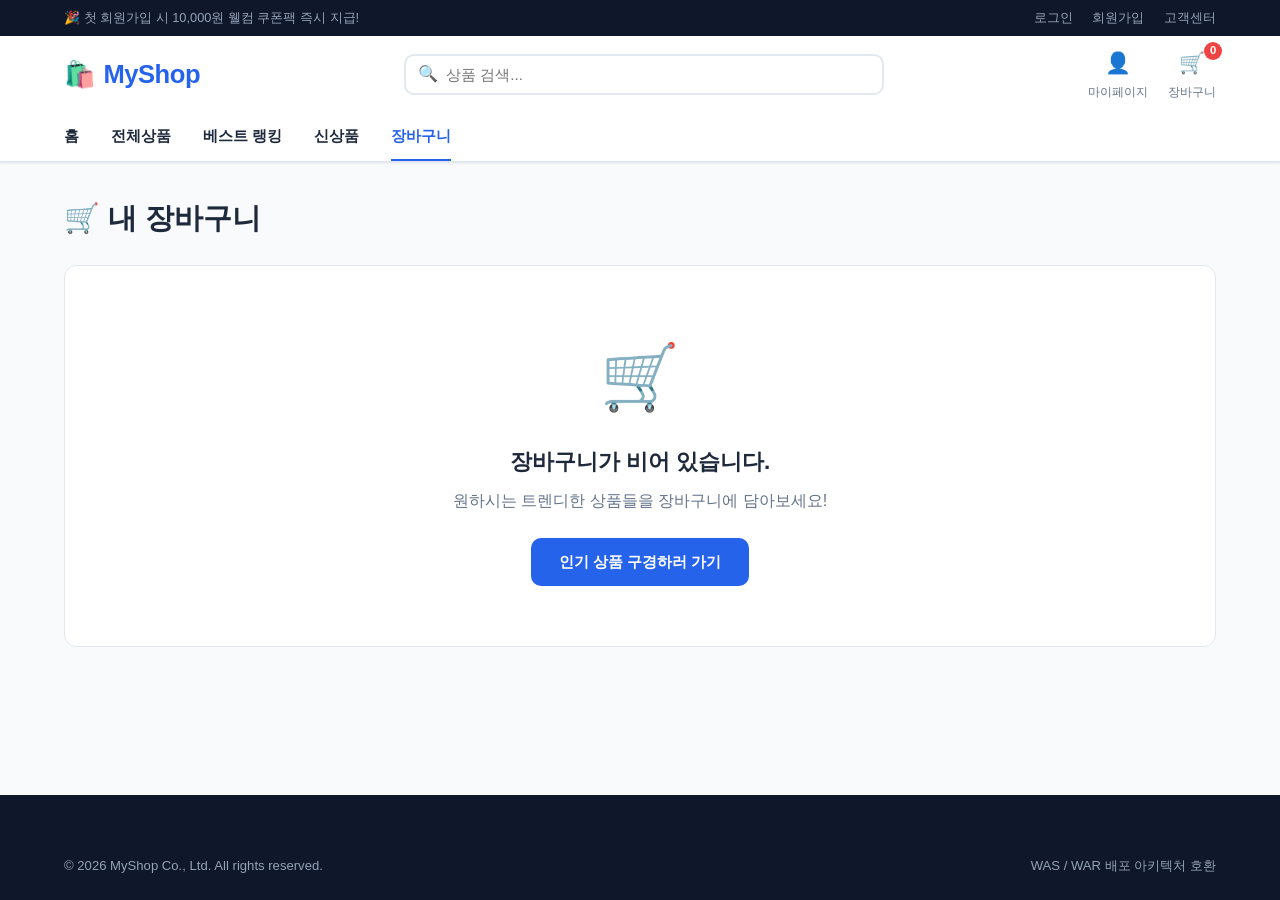
==== src/main/webapp/cart.html @ 7814c8d0 "[TB-6] Added Desigin and Enhanced" ====
<!DOCTYPE html>
<html lang="ko">
<head>
    <meta charset="UTF-8">
    <meta name="viewport" content="width=device-width, initial-scale=1.0">
    <title>장바구니 - MyShop</title>
    <link rel="stylesheet" href="css/style.css">
</head>
<body>
    <!-- Top Bar -->
    <div class="top-bar">
        <div class="container">
            <span>🎉 첫 회원가입 시 10,000원 웰컴 쿠폰팩 즉시 지급!</span>
            <div class="top-bar-links">
                <a href="login.html">로그인</a>
                <a href="login.html?tab=signup">회원가입</a>
                <a href="#">고객센터</a>
            </div>
        </div>
    </div>

    <!-- Header -->
    <header class="header">
        <div class="container header-main">
            <a href="index.html" class="logo">
                <span>🛍️</span> MyShop
            </a>

            <div class="search-bar">
                <span class="search-icon">🔍</span>
                <input type="text" placeholder="상품 검색...">
            </div>

            <div class="nav-actions">
                <a href="login.html" class="nav-btn">
                    <span style="font-size: 1.3rem;">👤</span>
                    <span>마이페이지</span>
                </a>
                <a href="cart.html" class="nav-btn">
                    <span style="font-size: 1.3rem;">🛒</span>
                    <span>장바구니</span>
                    <span class="badge-count">0</span>
                </a>
            </div>
        </div>

        <nav class="gnb-menu">
            <div class="container">
                <ul>
                    <li><a href="index.html">홈</a></li>
                    <li><a href="products.html">전체상품</a></li>
                    <li><a href="products.html?filter=best">베스트 랭킹</a></li>
                    <li><a href="products.html?filter=new">신상품</a></li>
                    <li><a href="cart.html" class="active">장바구니</a></li>
                </ul>
            </div>
        </nav>
    </header>

    <!-- Main Content -->
    <main class="main-wrapper">
        <div class="container">
            <h2 style="font-size: 1.8rem; font-weight: 800; margin-bottom: 24px;">🛒 내 장바구니</h2>

            <!-- Empty Cart Message -->
            <div id="cart-empty-message" style="display: none; background: white; border: 1px solid #e2e8f0; border-radius: 12px; padding: 60px; text-align: center;">
                <div style="font-size: 4rem; margin-bottom: 16px;">🛒</div>
                <h3 style="font-size: 1.4rem; font-weight: 700; margin-bottom: 8px;">장바구니가 비어 있습니다.</h3>
                <p style="color: #64748b; margin-bottom: 24px;">원하시는 트렌디한 상품들을 장바구니에 담아보세요!</p>
                <a href="products.html" class="btn btn-primary" style="padding: 12px 28px;">인기 상품 구경하러 가기</a>
            </div>

            <!-- Cart Content Wrapper -->
            <div class="cart-layout" id="cart-content-wrapper">
                <!-- Items Table -->
                <div>
                    <div style="display: flex; justify-content: space-between; align-items: center; margin-bottom: 12px;">
                        <span style="font-size: 0.9rem; color: #64748b;">담긴 상품 목록</span>
                        <button style="background: none; border: none; color: #ef4444; font-size: 0.85rem; font-weight: 600; cursor: pointer;" onclick="clearCart()">전체 비우기</button>
                    </div>

                    <table class="cart-table">
                        <thead>
                            <tr>
                                <th>상품 정보</th>
                                <th style="width: 120px;">단가</th>
                                <th style="width: 130px;">수량</th>
                                <th style="width: 130px;">주문금액</th>
                                <th style="width: 80px;">관리</th>
                            </tr>
                        </thead>
                        <tbody id="cart-items-body">
                            <!-- Injected dynamically -->
                        </tbody>
                    </table>
                </div>

                <!-- Order Summary -->
                <aside class="cart-summary-box">
                    <h3 style="font-size: 1.2rem; font-weight: 800; margin-bottom: 20px;">주문 결제 금액</h3>

                    <div class="summary-row">
                        <span style="color: #64748b;">총 상품금액</span>
                        <span id="cart-subtotal" style="font-weight: 700;">0원</span>
                    </div>

                    <div class="summary-row">
                        <span style="color: #64748b;">배송비 (5만원 이상 무료)</span>
                        <span id="cart-shipping" style="font-weight: 700;">0원</span>
                    </div>

                    <div class="summary-row" style="color: #10b981;">
                        <span>회원 할인 쿠폰</span>
                        <span style="font-weight: 700;">-0원</span>
                    </div>

                    <div class="summary-row summary-total">
                        <span>최종 결제 예상 금액</span>
                        <span id="cart-grand-total">0원</span>
                    </div>

                    <div style="margin: 24px 0 16px;">
                        <button class="btn btn-primary" style="width: 100%; padding: 16px; font-size: 1.1rem;" onclick="checkout()">
                            결제하기 (주문서 작성) →
                        </button>
                    </div>

                    <p style="font-size: 0.8rem; color: #94a3b8; text-align: center; line-height: 1.5;">
                        안전한 결제 시스템 (SSL 256bit 암호화 지원)<br>
                        WAS 백엔드 결제 API 연동 준비 완료
                    </p>
                </aside>
            </div>
        </div>
    </main>

    <!-- Footer -->
    <footer class="footer">
        <div class="container">
            <div class="footer-bottom" style="border: none; padding-top: 0;">
                <span>&copy; 2026 MyShop Co., Ltd. All rights reserved.</span>
                <span>WAS / WAR 배포 아키텍처 호환</span>
            </div>
        </div>
    </footer>

    <script src="js/app.js"></script>
    <script>
        function checkout() {
            const cart = getCart();
            if (cart.length === 0) {
                alert("장바구니가 비어 있습니다.");
                return;
            }
            window.location.href = "order-success.html";
        }

        document.addEventListener("DOMContentLoaded", () => {
            renderCartPage();
        });
    </script>
</body>
</html>
---- src/main/webapp/css/style.css ----
/* ===================================================
   Shopping Mall Modern Design System
   =================================================== */

:root {
  --primary: #2563eb;
  --primary-hover: #1d4ed8;
  --primary-light: #eff6ff;
  --accent: #f59e0b;
  --danger: #ef4444;
  --success: #10b981;
  --dark: #0f172a;
  --text-main: #1e293b;
  --text-muted: #64748b;
  --bg-main: #f8fafc;
  --bg-card: #ffffff;
  --border: #e2e8f0;
  --border-focus: #93c5fd;
  --radius-sm: 6px;
  --radius-md: 10px;
  --radius-lg: 16px;
  --shadow-sm: 0 1px 2px 0 rgba(0, 0, 0, 0.05);
  --shadow-md: 0 4px 6px -1px rgba(0, 0, 0, 0.1), 0 2px 4px -2px rgba(0, 0, 0, 0.1);
  --shadow-lg: 0 10px 15px -3px rgba(0, 0, 0, 0.1), 0 4px 6px -4px rgba(0, 0, 0, 0.1);
}

* {
  box-sizing: border-box;
  margin: 0;
  padding: 0;
}

body {
  font-family: -apple-system, BlinkMacSystemFont, "Pretendard", "Segoe UI", Roboto, "Helvetica Neue", Arial, sans-serif;
  color: var(--text-main);
  background-color: var(--bg-main);
  line-height: 1.6;
  min-height: 100vh;
  display: flex;
  flex-direction: column;
}

a {
  color: inherit;
  text-decoration: none;
}

button {
  font-family: inherit;
  cursor: pointer;
}

.container {
  max-width: 1200px;
  margin: 0 auto;
  padding: 0 24px;
  width: 100%;
}

/* ---------------- Top Banner ---------------- */
.top-bar {
  background: var(--dark);
  color: #94a3b8;
  font-size: 0.8rem;
  padding: 8px 0;
}
.top-bar .container {
  display: flex;
  justify-content: space-between;
  align-items: center;
}
.top-bar-links a {
  margin-left: 16px;
  transition: color 0.2s;
}
.top-bar-links a:hover {
  color: #fff;
}

/* ---------------- Header & GNB ---------------- */
.header {
  background: #ffffff;
  border-bottom: 1px solid var(--border);
  position: sticky;
  top: 0;
  z-index: 100;
  box-shadow: var(--shadow-sm);
}
.header-main {
  display: flex;
  align-items: center;
  justify-content: space-between;
  gap: 24px;
  height: 76px;
}
.logo {
  font-size: 1.6rem;
  font-weight: 800;
  color: var(--primary);
  display: flex;
  align-items: center;
  gap: 8px;
  letter-spacing: -0.5px;
}
.search-bar {
  flex: 1;
  max-width: 480px;
  position: relative;
  display: flex;
}
.search-bar input {
  width: 100%;
  padding: 10px 16px 10px 40px;
  border: 2px solid var(--border);
  border-radius: var(--radius-md);
  font-size: 0.95rem;
  outline: none;
  transition: border-color 0.2s, box-shadow 0.2s;
}
.search-bar input:focus {
  border-color: var(--primary);
  box-shadow: 0 0 0 3px rgba(37, 99, 235, 0.15);
}
.search-icon {
  position: absolute;
  left: 14px;
  top: 50%;
  transform: translateY(-50%);
  color: var(--text-muted);
}
.nav-actions {
  display: flex;
  align-items: center;
  gap: 20px;
}
.nav-btn {
  display: flex;
  flex-direction: column;
  align-items: center;
  font-size: 0.78rem;
  color: var(--text-muted);
  gap: 3px;
  position: relative;
  transition: color 0.2s;
}
.nav-btn:hover {
  color: var(--primary);
}
.badge-count {
  position: absolute;
  top: -4px;
  right: -6px;
  background: var(--danger);
  color: white;
  font-size: 0.7rem;
  font-weight: 700;
  width: 18px;
  height: 18px;
  border-radius: 50%;
  display: flex;
  align-items: center;
  justify-content: center;
}

/* Navigation Menu */
.gnb-menu {
  background: #ffffff;
  border-bottom: 1px solid var(--border);
}
.gnb-menu ul {
  display: flex;
  list-style: none;
  gap: 32px;
  padding: 12px 0;
  font-weight: 600;
  font-size: 0.95rem;
}
.gnb-menu a {
  padding: 4px 0;
  position: relative;
  transition: color 0.2s;
}
.gnb-menu a:hover,
.gnb-menu a.active {
  color: var(--primary);
}
.gnb-menu a.active::after {
  content: "";
  position: absolute;
  bottom: -13px;
  left: 0;
  width: 100%;
  height: 2px;
  background: var(--primary);
}

/* ---------------- Main Container ---------------- */
.main-wrapper {
  flex: 1;
  padding: 32px 0 60px;
}

/* ---------------- Hero Slider / Banner ---------------- */
.hero-banner {
  background: linear-gradient(135deg, #1e3a8a 0%, #3b82f6 100%);
  color: white;
  border-radius: var(--radius-lg);
  padding: 60px 48px;
  position: relative;
  overflow: hidden;
  margin-bottom: 40px;
  box-shadow: var(--shadow-md);
}
.hero-content {
  max-width: 580px;
  z-index: 2;
  position: relative;
}
.hero-tag {
  display: inline-block;
  background: rgba(255, 255, 255, 0.2);
  backdrop-filter: blur(4px);
  padding: 4px 12px;
  border-radius: 20px;
  font-size: 0.85rem;
  font-weight: 600;
  margin-bottom: 14px;
}
.hero-title {
  font-size: 2.5rem;
  font-weight: 800;
  line-height: 1.25;
  margin-bottom: 16px;
  letter-spacing: -0.8px;
}
.hero-desc {
  font-size: 1.1rem;
  opacity: 0.9;
  margin-bottom: 28px;
}
.btn {
  display: inline-flex;
  align-items: center;
  justify-content: center;
  gap: 8px;
  padding: 12px 24px;
  border-radius: var(--radius-md);
  font-weight: 600;
  font-size: 0.95rem;
  transition: all 0.2s ease;
  border: none;
}
.btn-primary {
  background: var(--primary);
  color: white;
}
.btn-primary:hover {
  background: var(--primary-hover);
  transform: translateY(-1px);
}
.btn-white {
  background: white;
  color: var(--primary);
}
.btn-white:hover {
  background: #f1f5f9;
  transform: translateY(-2px);
  box-shadow: var(--shadow-md);
}
.btn-outline {
  border: 1.5px solid var(--border);
  background: transparent;
  color: var(--text-main);
}
.btn-outline:hover {
  border-color: var(--primary);
  color: var(--primary);
}
.btn-danger {
  background: var(--danger);
  color: white;
}
.btn-danger:hover {
  background: #dc2626;
}

/* ---------------- Category Quick Grid ---------------- */
.section-title-wrap {
  display: flex;
  justify-content: space-between;
  align-items: flex-end;
  margin-bottom: 24px;
}
.section-title {
  font-size: 1.5rem;
  font-weight: 800;
  letter-spacing: -0.4px;
}
.section-sub {
  color: var(--text-muted);
  font-size: 0.9rem;
  margin-top: 4px;
}
.see-all-link {
  color: var(--primary);
  font-weight: 600;
  font-size: 0.9rem;
}

.categories-grid {
  display: grid;
  grid-template-columns: repeat(6, 1fr);
  gap: 16px;
  margin-bottom: 48px;
}
.category-item {
  background: var(--bg-card);
  border: 1px solid var(--border);
  border-radius: var(--radius-md);
  padding: 20px 12px;
  text-align: center;
  transition: all 0.2s;
  box-shadow: var(--shadow-sm);
}
.category-item:hover {
  transform: translateY(-4px);
  border-color: var(--primary);
  box-shadow: var(--shadow-md);
}
.category-icon {
  font-size: 2rem;
  margin-bottom: 8px;
}
.category-name {
  font-size: 0.9rem;
  font-weight: 600;
}

/* ---------------- Product Card Grid ---------------- */
.product-grid {
  display: grid;
  grid-template-columns: repeat(4, 1fr);
  gap: 24px;
  margin-bottom: 56px;
}
.product-card {
  background: var(--bg-card);
  border: 1px solid var(--border);
  border-radius: var(--radius-md);
  overflow: hidden;
  display: flex;
  flex-direction: column;
  transition: all 0.25s ease;
  box-shadow: var(--shadow-sm);
  position: relative;
}
.product-card:hover {
  transform: translateY(-6px);
  box-shadow: var(--shadow-lg);
  border-color: #cbd5e1;
}
.product-badge {
  position: absolute;
  top: 12px;
  left: 12px;
  background: var(--danger);
  color: white;
  padding: 4px 8px;
  font-size: 0.72rem;
  font-weight: 700;
  border-radius: 4px;
  z-index: 2;
}
.product-badge.best {
  background: var(--accent);
}
.product-thumb {
  height: 220px;
  background: #f1f5f9;
  display: flex;
  align-items: center;
  justify-content: center;
  font-size: 3.5rem;
  position: relative;
  transition: transform 0.3s;
}
.product-card:hover .product-thumb {
  transform: scale(1.03);
}
.product-info {
  padding: 18px;
  display: flex;
  flex-direction: column;
  flex: 1;
}
.product-cat {
  font-size: 0.78rem;
  color: var(--text-muted);
  text-transform: uppercase;
  font-weight: 600;
  margin-bottom: 4px;
}
.product-name {
  font-size: 1.05rem;
  font-weight: 700;
  line-height: 1.4;
  margin-bottom: 8px;
  color: var(--text-main);
  display: -webkit-box;
  -webkit-line-clamp: 2;
  -webkit-box-orient: vertical;
  overflow: hidden;
  height: 44px;
}
.product-rating {
  font-size: 0.85rem;
  color: #eab308;
  margin-bottom: 12px;
  display: flex;
  align-items: center;
  gap: 4px;
}
.rating-num {
  color: var(--text-muted);
  font-size: 0.8rem;
}
.price-row {
  display: flex;
  align-items: baseline;
  gap: 8px;
  margin-top: auto;
  margin-bottom: 16px;
}
.discount {
  color: var(--danger);
  font-size: 1.15rem;
  font-weight: 800;
}
.price {
  font-size: 1.25rem;
  font-weight: 800;
  color: var(--text-main);
}
.original-price {
  font-size: 0.85rem;
  color: #94a3b8;
  text-decoration: line-through;
}
.card-actions {
  display: flex;
  gap: 8px;
}
.btn-card-cart {
  flex: 1;
  background: var(--primary-light);
  color: var(--primary);
  border: 1px solid #bfdbfe;
  padding: 10px;
  border-radius: var(--radius-sm);
  font-weight: 600;
  font-size: 0.88rem;
  transition: all 0.2s;
}
.btn-card-cart:hover {
  background: var(--primary);
  color: white;
}

/* ---------------- Filter & Products Layout ---------------- */
.layout-split {
  display: grid;
  grid-template-columns: 240px 1fr;
  gap: 32px;
}
.filter-sidebar {
  background: var(--bg-card);
  border: 1px solid var(--border);
  border-radius: var(--radius-md);
  padding: 24px;
  align-self: start;
}
.filter-group {
  margin-bottom: 24px;
  padding-bottom: 20px;
  border-bottom: 1px solid var(--border);
}
.filter-group:last-child {
  border-bottom: none;
  margin-bottom: 0;
  padding-bottom: 0;
}
.filter-title {
  font-size: 0.95rem;
  font-weight: 700;
  margin-bottom: 14px;
}
.filter-list {
  list-style: none;
}
.filter-list li {
  margin-bottom: 10px;
}
.filter-list label {
  display: flex;
  align-items: center;
  gap: 8px;
  font-size: 0.9rem;
  color: var(--text-muted);
  cursor: pointer;
}
.filter-list label:hover {
  color: var(--primary);
}

/* ---------------- Product Detail Page ---------------- */
.detail-grid {
  display: grid;
  grid-template-columns: 1fr 1fr;
  gap: 48px;
  background: white;
  border: 1px solid var(--border);
  border-radius: var(--radius-lg);
  padding: 40px;
  margin-bottom: 40px;
}
.detail-gallery {
  display: flex;
  flex-direction: column;
  gap: 16px;
}
.main-preview-img {
  width: 100%;
  height: 420px;
  background: #f1f5f9;
  border-radius: var(--radius-md);
  display: flex;
  align-items: center;
  justify-content: center;
  font-size: 7rem;
  border: 1px solid var(--border);
}
.gallery-thumbs {
  display: flex;
  gap: 12px;
}
.thumb-btn {
  width: 80px;
  height: 80px;
  background: #f8fafc;
  border: 2px solid var(--border);
  border-radius: var(--radius-sm);
  display: flex;
  align-items: center;
  justify-content: center;
  font-size: 1.8rem;
  cursor: pointer;
}
.thumb-btn.active {
  border-color: var(--primary);
}

.detail-info {
  display: flex;
  flex-direction: column;
}
.detail-title {
  font-size: 1.8rem;
  font-weight: 800;
  margin-bottom: 12px;
}
.detail-price-box {
  background: var(--bg-main);
  padding: 18px 24px;
  border-radius: var(--radius-md);
  margin: 20px 0;
}
.detail-options {
  display: flex;
  flex-direction: column;
  gap: 16px;
  margin-bottom: 24px;
}
.option-label {
  font-size: 0.9rem;
  font-weight: 700;
  margin-bottom: 6px;
}
.option-select {
  width: 100%;
  padding: 12px;
  border: 1.5px solid var(--border);
  border-radius: var(--radius-sm);
  font-size: 0.95rem;
  outline: none;
}
.quantity-control {
  display: inline-flex;
  align-items: center;
  border: 1px solid var(--border);
  border-radius: var(--radius-sm);
}
.quantity-btn {
  width: 38px;
  height: 38px;
  background: #f1f5f9;
  border: none;
  font-weight: 700;
  font-size: 1.1rem;
}
.quantity-input {
  width: 50px;
  height: 38px;
  border: none;
  text-align: center;
  font-weight: 600;
  outline: none;
}

/* ---------------- Cart Page ---------------- */
.cart-layout {
  display: grid;
  grid-template-columns: 2fr 1fr;
  gap: 32px;
}
.cart-table {
  width: 100%;
  background: white;
  border-radius: var(--radius-md);
  border: 1px solid var(--border);
  border-collapse: collapse;
  overflow: hidden;
}
.cart-table th {
  background: #f8fafc;
  padding: 16px;
  text-align: left;
  font-size: 0.85rem;
  color: var(--text-muted);
  border-bottom: 1px solid var(--border);
}
.cart-table td {
  padding: 20px 16px;
  border-bottom: 1px solid var(--border);
  vertical-align: middle;
}
.cart-summary-box {
  background: white;
  border: 1px solid var(--border);
  border-radius: var(--radius-md);
  padding: 28px;
  position: sticky;
  top: 100px;
  height: fit-content;
}
.summary-row {
  display: flex;
  justify-content: space-between;
  margin-bottom: 14px;
  font-size: 0.95rem;
}
.summary-total {
  font-size: 1.25rem;
  font-weight: 800;
  color: var(--primary);
  border-top: 2px dashed var(--border);
  padding-top: 16px;
  margin-top: 16px;
}

/* ---------------- Auth / Login Form ---------------- */
.auth-card {
  max-width: 440px;
  margin: 40px auto;
  background: white;
  border: 1px solid var(--border);
  border-radius: var(--radius-lg);
  padding: 40px;
  box-shadow: var(--shadow-md);
}
.auth-tabs {
  display: flex;
  border-bottom: 2px solid var(--border);
  margin-bottom: 28px;
}
.auth-tab {
  flex: 1;
  text-align: center;
  padding: 12px;
  font-weight: 700;
  color: var(--text-muted);
  cursor: pointer;
  background: none;
  border: none;
  font-size: 1rem;
}
.auth-tab.active {
  color: var(--primary);
  border-bottom: 2px solid var(--primary);
  margin-bottom: -2px;
}
.form-group {
  margin-bottom: 20px;
}
.form-group label {
  display: block;
  font-size: 0.88rem;
  font-weight: 600;
  margin-bottom: 8px;
}
.form-group input {
  width: 100%;
  padding: 12px 14px;
  border: 1.5px solid var(--border);
  border-radius: var(--radius-sm);
  font-size: 0.95rem;
  outline: none;
  transition: border-color 0.2s;
}
.form-group input:focus {
  border-color: var(--primary);
}
.social-login {
  margin-top: 24px;
  padding-top: 20px;
  border-top: 1px solid var(--border);
  display: flex;
  flex-direction: column;
  gap: 10px;
}
.btn-social {
  width: 100%;
  padding: 12px;
  border-radius: var(--radius-sm);
  border: 1px solid var(--border);
  background: white;
  font-weight: 600;
  display: flex;
  align-items: center;
  justify-content: center;
  gap: 8px;
}

/* ---------------- Toast Notification ---------------- */
#toast {
  position: fixed;
  bottom: 30px;
  right: 30px;
  background: #1e293b;
  color: white;
  padding: 14px 24px;
  border-radius: var(--radius-md);
  box-shadow: var(--shadow-lg);
  display: flex;
  align-items: center;
  gap: 12px;
  font-weight: 500;
  font-size: 0.95rem;
  z-index: 9999;
  transform: translateY(100px);
  opacity: 0;
  transition: all 0.3s cubic-bezier(0.16, 1, 0.3, 1);
}
#toast.show {
  transform: translateY(0);
  opacity: 1;
}

/* ---------------- Footer ---------------- */
.footer {
  background: #0f172a;
  color: #94a3b8;
  padding: 60px 0 24px;
  margin-top: auto;
  font-size: 0.9rem;
}
.footer-grid {
  display: grid;
  grid-template-columns: 2fr 1fr 1fr 1fr;
  gap: 40px;
  margin-bottom: 40px;
}
.footer-logo {
  font-size: 1.4rem;
  font-weight: 800;
  color: white;
  margin-bottom: 12px;
}
.footer-desc {
  line-height: 1.7;
  max-width: 320px;
}
.footer-title {
  color: white;
  font-weight: 700;
  margin-bottom: 16px;
  font-size: 0.95rem;
}
.footer-links {
  list-style: none;
}
.footer-links li {
  margin-bottom: 10px;
}
.footer-links a:hover {
  color: white;
}
.footer-bottom {
  border-top: 1px solid #1e293b;
  padding-top: 24px;
  display: flex;
  justify-content: space-between;
  font-size: 0.82rem;
}

/* ---------------- Responsive ---------------- */
@media (max-width: 1024px) {
  .product-grid {
    grid-template-columns: repeat(3, 1fr);
  }
  .categories-grid {
    grid-template-columns: repeat(3, 1fr);
  }
  .footer-grid {
    grid-template-columns: 1fr 1fr;
  }
}
@media (max-width: 768px) {
  .header-main {
    flex-wrap: wrap;
    height: auto;
    padding: 12px 0;
  }
  .search-bar {
    order: 3;
    max-width: 100%;
    width: 100%;
  }
  .product-grid {
    grid-template-columns: repeat(2, 1fr);
    gap: 16px;
  }
  .layout-split,
  .detail-grid,
  .cart-layout {
    grid-template-columns: 1fr;
  }
  .hero-title {
    font-size: 1.8rem;
  }
  .hero-banner {
    padding: 36px 24px;
  }
}
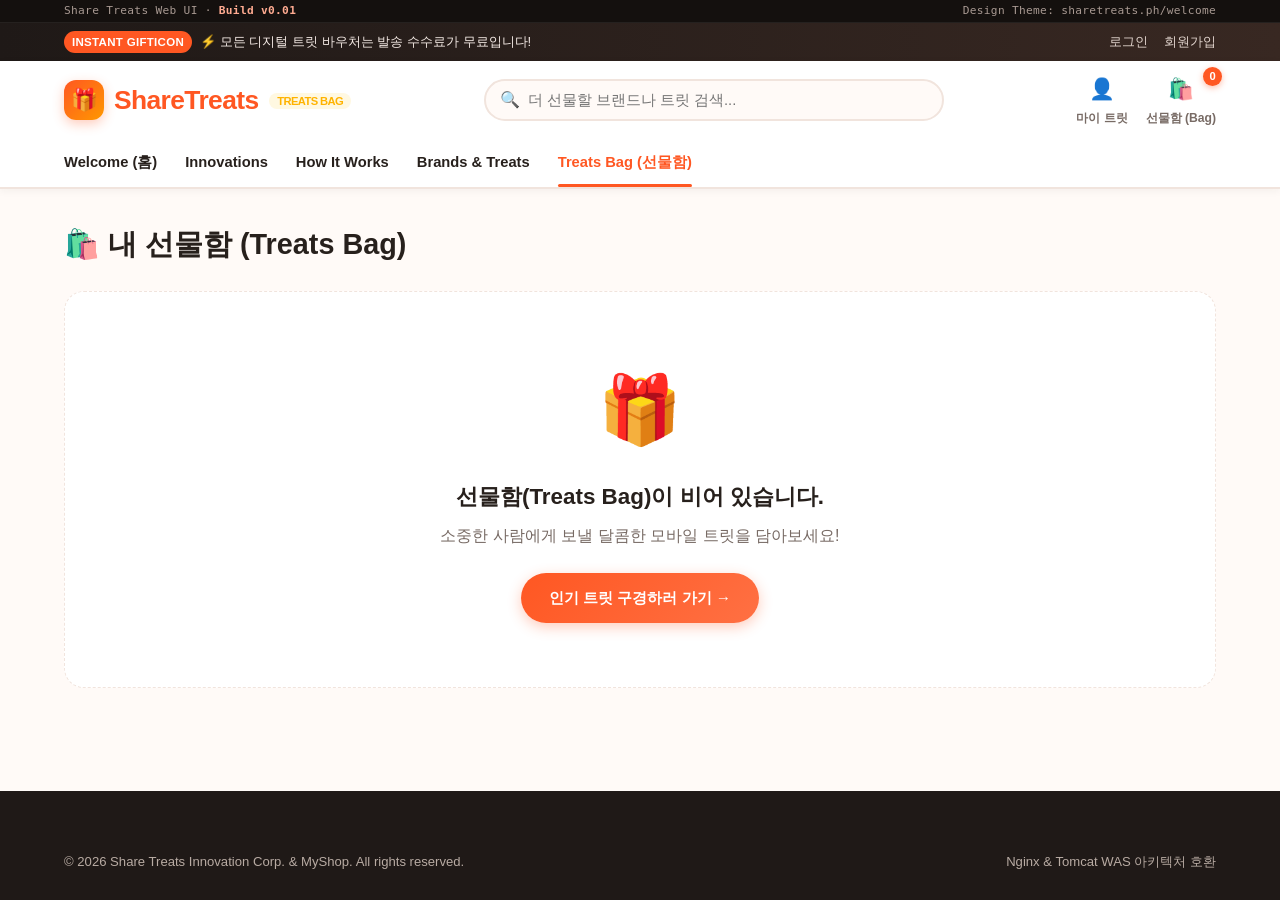
==== commit f2894511: "Change Front Design like ST" ====
--- a/src/main/webapp/cart.html
+++ b/src/main/webapp/cart.html
@@ -3,18 +3,28 @@
 <head>
     <meta charset="UTF-8">
     <meta name="viewport" content="width=device-width, initial-scale=1.0">
-    <title>장바구니 - MyShop</title>
+    <title>Treats Bag (선물함) - Share Treats</title>
     <link rel="stylesheet" href="css/style.css">
 </head>
 <body>
+    <!-- Build Version Bar -->
+    <div class="build-version-bar">
+        <div class="container">
+            <span>Share Treats Web UI · <strong class="build-version-badge js-build-version">Build v0.01</strong></span>
+            <span>Design Theme: sharetreats.ph/welcome</span>
+        </div>
+    </div>
+
     <!-- Top Bar -->
     <div class="top-bar">
         <div class="container">
-            <span>🎉 첫 회원가입 시 10,000원 웰컴 쿠폰팩 즉시 지급!</span>
+            <div class="top-bar-highlight">
+                <span class="top-pill">INSTANT GIFTICON</span>
+                <span>⚡ 모든 디지털 트릿 바우처는 발송 수수료가 무료입니다!</span>
+            </div>
             <div class="top-bar-links">
                 <a href="login.html">로그인</a>
                 <a href="login.html?tab=signup">회원가입</a>
-                <a href="#">고객센터</a>
             </div>
         </div>
     </div>
@@ -23,22 +33,26 @@
     <header class="header">
         <div class="container header-main">
             <a href="index.html" class="logo">
-                <span>🛍️</span> MyShop
+                <span class="logo-icon-box">🎁</span>
+                <div>
+                    ShareTreats
+                    <span class="logo-sub">TREATS BAG</span>
+                </div>
             </a>
 
             <div class="search-bar">
                 <span class="search-icon">🔍</span>
-                <input type="text" placeholder="상품 검색...">
+                <input type="text" placeholder="더 선물할 브랜드나 트릿 검색..." onkeydown="if(event.key==='Enter') location.href='products.html'">
             </div>
 
             <div class="nav-actions">
                 <a href="login.html" class="nav-btn">
                     <span style="font-size: 1.3rem;">👤</span>
-                    <span>마이페이지</span>
+                    <span>마이 트릿</span>
                 </a>
                 <a href="cart.html" class="nav-btn">
-                    <span style="font-size: 1.3rem;">🛒</span>
-                    <span>장바구니</span>
+                    <span style="font-size: 1.3rem;">🛍️</span>
+                    <span>선물함 (Bag)</span>
                     <span class="badge-count">0</span>
                 </a>
             </div>
@@ -47,11 +61,11 @@
         <nav class="gnb-menu">
             <div class="container">
                 <ul>
-                    <li><a href="index.html">홈</a></li>
-                    <li><a href="products.html">전체상품</a></li>
-                    <li><a href="products.html?filter=best">베스트 랭킹</a></li>
-                    <li><a href="products.html?filter=new">신상품</a></li>
-                    <li><a href="cart.html" class="active">장바구니</a></li>
+                    <li><a href="index.html">Welcome (홈)</a></li>
+                    <li><a href="index.html#innovations">Innovations</a></li>
+                    <li><a href="index.html#how-it-works">How It Works</a></li>
+                    <li><a href="products.html">Brands &amp; Treats</a></li>
+                    <li><a href="cart.html" class="active">Treats Bag (선물함)</a></li>
                 </ul>
             </div>
         </nav>
@@ -60,14 +74,14 @@
     <!-- Main Content -->
     <main class="main-wrapper">
         <div class="container">
-            <h2 style="font-size: 1.8rem; font-weight: 800; margin-bottom: 24px;">🛒 내 장바구니</h2>
+            <h2 style="font-size: 1.8rem; font-weight: 900; margin-bottom: 24px;">🛍️ 내 선물함 (Treats Bag)</h2>
 
             <!-- Empty Cart Message -->
-            <div id="cart-empty-message" style="display: none; background: white; border: 1px solid #e2e8f0; border-radius: 12px; padding: 60px; text-align: center;">
-                <div style="font-size: 4rem; margin-bottom: 16px;">🛒</div>
-                <h3 style="font-size: 1.4rem; font-weight: 700; margin-bottom: 8px;">장바구니가 비어 있습니다.</h3>
-                <p style="color: #64748b; margin-bottom: 24px;">원하시는 트렌디한 상품들을 장바구니에 담아보세요!</p>
-                <a href="products.html" class="btn btn-primary" style="padding: 12px 28px;">인기 상품 구경하러 가기</a>
+            <div id="cart-empty-message" style="display: none; background: white; border: 1.5px dashed #f1e4dd; border-radius: 20px; padding: 64px 24px; text-align: center;">
+                <div style="font-size: 4.2rem; margin-bottom: 16px;">🎁</div>
+                <h3 style="font-size: 1.4rem; font-weight: 800; margin-bottom: 8px;">선물함(Treats Bag)이 비어 있습니다.</h3>
+                <p style="color: #786b65; margin-bottom: 24px;">소중한 사람에게 보낼 달콤한 모바일 트릿을 담아보세요!</p>
+                <a href="products.html" class="btn btn-primary" style="padding: 13px 28px;">인기 트릿 구경하러 가기 →</a>
             </div>
 
             <!-- Cart Content Wrapper -->
@@ -75,17 +89,17 @@
                 <!-- Items Table -->
                 <div>
                     <div style="display: flex; justify-content: space-between; align-items: center; margin-bottom: 12px;">
-                        <span style="font-size: 0.9rem; color: #64748b;">담긴 상품 목록</span>
-                        <button style="background: none; border: none; color: #ef4444; font-size: 0.85rem; font-weight: 600; cursor: pointer;" onclick="clearCart()">전체 비우기</button>
+                        <span style="font-size: 0.9rem; font-weight: 700; color: #786b65;">발송 대기 중인 트릿 목록</span>
+                        <button style="background: none; border: none; color: #ef4444; font-size: 0.85rem; font-weight: 800; cursor: pointer;" onclick="clearCart()">전체 비우기</button>
                     </div>
 
                     <table class="cart-table">
                         <thead>
                             <tr>
-                                <th>상품 정보</th>
-                                <th style="width: 120px;">단가</th>
+                                <th>트릿 바우처 &amp; 스티커 카드</th>
+                                <th style="width: 110px;">단가</th>
                                 <th style="width: 130px;">수량</th>
-                                <th style="width: 130px;">주문금액</th>
+                                <th style="width: 130px;">합계금액</th>
                                 <th style="width: 80px;">관리</th>
                             </tr>
                         </thead>
@@ -95,39 +109,49 @@
                     </table>
                 </div>
 
-                <!-- Order Summary -->
+                <!-- Order Summary & Payment Gateway -->
                 <aside class="cart-summary-box">
-                    <h3 style="font-size: 1.2rem; font-weight: 800; margin-bottom: 20px;">주문 결제 금액</h3>
+                    <h3 style="font-size: 1.2rem; font-weight: 900; margin-bottom: 18px;">트릿 발송 및 결제 정보</h3>
 
-                    <div class="summary-row">
-                        <span style="color: #64748b;">총 상품금액</span>
-                        <span id="cart-subtotal" style="font-weight: 700;">0원</span>
+                    <div style="margin-bottom: 18px;">
+                        <label style="display: block; font-size: 0.82rem; font-weight: 800; margin-bottom: 6px;">📲 수신자 휴대폰 번호</label>
+                        <input type="tel" class="gift-input" value="010-9876-5432" style="padding: 10px 12px; font-size: 0.9rem;">
+                    </div>
+
+                    <div style="margin-bottom: 20px;">
+                        <label style="display: block; font-size: 0.82rem; font-weight: 800; margin-bottom: 6px;">💳 간편 결제 수단 선택 (No Card Needed)</label>
+                        <select class="option-select" style="padding: 10px 12px; font-size: 0.9rem;">
+                            <option>📱 휴대폰 소액결제 (Airtime Load)</option>
+                            <option>💙 GCash / GLife e-Wallet</option>
+                            <option>💚 Maya / GrabPay Wallet</option>
+                            <option>💛 카카오페이 / 네이버페이</option>
+                            <option>💳 신용/체크카드</option>
+                        </select>
                     </div>
 
                     <div class="summary-row">
-                        <span style="color: #64748b;">배송비 (5만원 이상 무료)</span>
-                        <span id="cart-shipping" style="font-weight: 700;">0원</span>
+                        <span style="color: #786b65;">총 트릿 금액</span>
+                        <span id="cart-subtotal" style="font-weight: 800;">0원</span>
                     </div>
 
-                    <div class="summary-row" style="color: #10b981;">
-                        <span>회원 할인 쿠폰</span>
-                        <span style="font-weight: 700;">-0원</span>
+                    <div class="summary-row">
+                        <span style="color: #786b65;">SMS 코드 발송 수수료</span>
+                        <span id="cart-shipping" style="font-weight: 800; color: #00bfa5;">무료 (SMS 즉시발송)</span>
                     </div>
 
                     <div class="summary-row summary-total">
-                        <span>최종 결제 예상 금액</span>
+                        <span>최종 결제 금액</span>
                         <span id="cart-grand-total">0원</span>
                     </div>
 
-                    <div style="margin: 24px 0 16px;">
-                        <button class="btn btn-primary" style="width: 100%; padding: 16px; font-size: 1.1rem;" onclick="checkout()">
-                            결제하기 (주문서 작성) →
+                    <div style="margin: 22px 0 14px;">
+                        <button class="btn btn-primary" style="width: 100%; padding: 15px; font-size: 1.05rem;" onclick="checkout()">
+                            🎁 결제하고 트릿 코드 즉시 발송 →
                         </button>
                     </div>
 
-                    <p style="font-size: 0.8rem; color: #94a3b8; text-align: center; line-height: 1.5;">
-                        안전한 결제 시스템 (SSL 256bit 암호화 지원)<br>
-                        WAS 백엔드 결제 API 연동 준비 완료
+                    <p style="font-size: 0.78rem; color: #9ca3af; text-align: center; line-height: 1.5;">
+                        결제 완료 즉시 10자리 고유 Treat Code가 수신자 SMS로 전송됩니다.
                     </p>
                 </aside>
             </div>
@@ -138,8 +162,8 @@
     <footer class="footer">
         <div class="container">
             <div class="footer-bottom" style="border: none; padding-top: 0;">
-                <span>&copy; 2026 MyShop Co., Ltd. All rights reserved.</span>
-                <span>WAS / WAR 배포 아키텍처 호환</span>
+                <span>&copy; 2026 Share Treats Innovation Corp. &amp; MyShop. All rights reserved.</span>
+                <span>Nginx &amp; Tomcat WAS 아키텍처 호환</span>
             </div>
         </div>
     </footer>
@@ -149,7 +173,7 @@
         function checkout() {
             const cart = getCart();
             if (cart.length === 0) {
-                alert("장바구니가 비어 있습니다.");
+                alert("선물함이 비어 있습니다.");
                 return;
             }
             window.location.href = "order-success.html";
@@ -161,4 +185,3 @@
     </script>
 </body>
 </html>
-
--- a/src/main/webapp/css/style.css
+++ b/src/main/webapp/css/style.css
@@ -1,27 +1,35 @@
-/* ===================================================
-   Shopping Mall Modern Design System
-   =================================================== */
+/* ===================================================================
+   Share Treats (sharetreats.ph/welcome) Inspired Design System
+    Casual Digital Gifting & e-Voucher Platform UI
+   =================================================================== */
 
 :root {
-  --primary: #2563eb;
-  --primary-hover: #1d4ed8;
-  --primary-light: #eff6ff;
-  --accent: #f59e0b;
+  --primary: #ff5722;
+  --primary-hover: #e64a19;
+  --primary-light: #fff3ef;
+  --primary-soft: #ffe0d6;
+  --secondary: #ffb300;
+  --secondary-light: #fff8e1;
+  --accent-mint: #00bfa5;
+  --accent-mint-light: #e0f2f1;
   --danger: #ef4444;
   --success: #10b981;
-  --dark: #0f172a;
-  --text-main: #1e293b;
-  --text-muted: #64748b;
-  --bg-main: #f8fafc;
+  --dark: #1f1917;
+  --dark-card: #2c221e;
+  --text-main: #27201c;
+  --text-muted: #786b65;
+  --bg-main: #fffaf7;
+  --bg-section-alt: #fff4ed;
   --bg-card: #ffffff;
-  --border: #e2e8f0;
-  --border-focus: #93c5fd;
-  --radius-sm: 6px;
-  --radius-md: 10px;
-  --radius-lg: 16px;
-  --shadow-sm: 0 1px 2px 0 rgba(0, 0, 0, 0.05);
-  --shadow-md: 0 4px 6px -1px rgba(0, 0, 0, 0.1), 0 2px 4px -2px rgba(0, 0, 0, 0.1);
-  --shadow-lg: 0 10px 15px -3px rgba(0, 0, 0, 0.1), 0 4px 6px -4px rgba(0, 0, 0, 0.1);
+  --border: #f1e4dd;
+  --border-focus: #ffab91;
+  --radius-sm: 10px;
+  --radius-md: 16px;
+  --radius-lg: 24px;
+  --radius-pill: 9999px;
+  --shadow-sm: 0 2px 8px rgba(39, 32, 28, 0.05);
+  --shadow-md: 0 8px 24px rgba(255, 87, 34, 0.09);
+  --shadow-lg: 0 16px 36px rgba(255, 87, 34, 0.14);
 }
 
 * {
@@ -30,8 +38,12 @@
   padding: 0;
 }
 
+html {
+  scroll-behavior: smooth;
+}
+
 body {
-  font-family: -apple-system, BlinkMacSystemFont, "Pretendard", "Segoe UI", Roboto, "Helvetica Neue", Arial, sans-serif;
+  font-family: "Pretendard", "Poppins", "Nunito", -apple-system, BlinkMacSystemFont, "Segoe UI", Roboto, sans-serif;
   color: var(--text-main);
   background-color: var(--bg-main);
   line-height: 1.6;
@@ -57,29 +69,92 @@
   width: 100%;
 }
 
-/* ---------------- Top Banner ---------------- */
+/* ---------------- Build Version Top Strip ---------------- */
+.build-version-bar {
+  background: #14100e;
+  color: #a89992;
+  font-size: 0.7rem;
+  line-height: 1.4;
+  padding: 3px 0;
+  border-bottom: 1px solid rgba(255, 255, 255, 0.07);
+  font-family: "JetBrains Mono", "Consolas", monospace;
+  letter-spacing: 0.3px;
+}
+.build-version-bar .container {
+  display: flex;
+  justify-content: space-between;
+  align-items: center;
+}
+.build-version-badge {
+  color: #ffab91;
+  font-weight: 700;
+}
+
+/* ---------------- Top Bar (Share Treats Announcement & Region) ---------------- */
 .top-bar {
-  background: var(--dark);
-  color: #94a3b8;
-  font-size: 0.8rem;
+  background: linear-gradient(90deg, #1f1917 0%, #382822 100%);
+  color: #f5ebe6;
+  font-size: 0.82rem;
   padding: 8px 0;
 }
 .top-bar .container {
   display: flex;
   justify-content: space-between;
   align-items: center;
+  flex-wrap: wrap;
+  gap: 8px;
+}
+.top-bar-highlight {
+  display: inline-flex;
+  align-items: center;
+  gap: 8px;
+}
+.top-pill {
+  background: var(--primary);
+  color: #ffffff;
+  font-weight: 700;
+  padding: 2px 8px;
+  border-radius: var(--radius-pill);
+  font-size: 0.72rem;
+  letter-spacing: 0.3px;
+}
+.top-bar-links {
+  display: flex;
+  align-items: center;
+  gap: 16px;
 }
 .top-bar-links a {
-  margin-left: 16px;
+  color: #e2d5ce;
   transition: color 0.2s;
+  font-weight: 500;
 }
 .top-bar-links a:hover {
-  color: #fff;
+  color: var(--secondary);
+}
+.region-switch {
+  display: inline-flex;
+  align-items: center;
+  background: rgba(255, 255, 255, 0.1);
+  border-radius: var(--radius-pill);
+  padding: 2px 6px;
+  gap: 4px;
+  font-size: 0.75rem;
+}
+.region-switch span {
+  padding: 2px 6px;
+  border-radius: var(--radius-pill);
+  cursor: pointer;
+}
+.region-switch span.active {
+  background: var(--primary);
+  color: white;
+  font-weight: 700;
 }
 
 /* ---------------- Header & GNB ---------------- */
 .header {
-  background: #ffffff;
+  background: rgba(255, 255, 255, 0.96);
+  backdrop-filter: blur(12px);
   border-bottom: 1px solid var(--border);
   position: sticky;
   top: 0;
@@ -91,94 +166,128 @@
   align-items: center;
   justify-content: space-between;
   gap: 24px;
-  height: 76px;
+  height: 78px;
 }
 .logo {
-  font-size: 1.6rem;
-  font-weight: 800;
-  color: var(--primary);
-  display: flex;
-  align-items: center;
-  gap: 8px;
-  letter-spacing: -0.5px;
+  font-size: 1.65rem;
+  font-weight: 900;
+  color: var(--primary);
+  display: flex;
+  align-items: center;
+  gap: 10px;
+  letter-spacing: -0.6px;
+}
+.logo-icon-box {
+  width: 40px;
+  height: 40px;
+  border-radius: 12px;
+  background: linear-gradient(135deg, #ff5722 0%, #ff9800 100%);
+  color: white;
+  display: flex;
+  align-items: center;
+  justify-content: center;
+  font-size: 1.35rem;
+  box-shadow: 0 4px 12px rgba(255, 87, 34, 0.3);
+}
+.logo-sub {
+  font-size: 0.7rem;
+  font-weight: 700;
+  color: var(--secondary);
+  background: var(--secondary-light);
+  padding: 2px 8px;
+  border-radius: var(--radius-pill);
+  margin-left: 4px;
+  vertical-align: middle;
 }
 .search-bar {
   flex: 1;
-  max-width: 480px;
+  max-width: 460px;
   position: relative;
   display: flex;
 }
 .search-bar input {
   width: 100%;
-  padding: 10px 16px 10px 40px;
+  padding: 11px 18px 11px 42px;
   border: 2px solid var(--border);
-  border-radius: var(--radius-md);
-  font-size: 0.95rem;
+  border-radius: var(--radius-pill);
+  background: var(--bg-main);
+  font-size: 0.92rem;
   outline: none;
-  transition: border-color 0.2s, box-shadow 0.2s;
+  transition: all 0.2s;
 }
 .search-bar input:focus {
+  background: #ffffff;
   border-color: var(--primary);
-  box-shadow: 0 0 0 3px rgba(37, 99, 235, 0.15);
+  box-shadow: 0 0 0 4px rgba(255, 87, 34, 0.12);
 }
 .search-icon {
   position: absolute;
-  left: 14px;
+  left: 16px;
   top: 50%;
   transform: translateY(-50%);
-  color: var(--text-muted);
+  color: var(--primary);
 }
 .nav-actions {
   display: flex;
   align-items: center;
-  gap: 20px;
+  gap: 18px;
 }
 .nav-btn {
   display: flex;
   flex-direction: column;
   align-items: center;
-  font-size: 0.78rem;
+  font-size: 0.76rem;
+  font-weight: 600;
   color: var(--text-muted);
   gap: 3px;
   position: relative;
-  transition: color 0.2s;
+  transition: color 0.2s, transform 0.2s;
 }
 .nav-btn:hover {
   color: var(--primary);
+  transform: translateY(-1px);
 }
 .badge-count {
   position: absolute;
-  top: -4px;
+  top: -5px;
   right: -6px;
-  background: var(--danger);
+  background: var(--primary);
   color: white;
   font-size: 0.7rem;
-  font-weight: 700;
-  width: 18px;
-  height: 18px;
+  font-weight: 800;
+  width: 19px;
+  height: 19px;
   border-radius: 50%;
   display: flex;
   align-items: center;
   justify-content: center;
-}
-
-/* Navigation Menu */
+  box-shadow: 0 2px 6px rgba(255, 87, 34, 0.4);
+}
+
+/* Navigation Menu (Share Treats Welcome Sections) */
 .gnb-menu {
   background: #ffffff;
   border-bottom: 1px solid var(--border);
 }
+.gnb-menu .container {
+  display: flex;
+  justify-content: space-between;
+  align-items: center;
+}
 .gnb-menu ul {
   display: flex;
   list-style: none;
-  gap: 32px;
+  gap: 28px;
   padding: 12px 0;
-  font-weight: 600;
-  font-size: 0.95rem;
+  font-weight: 700;
+  font-size: 0.92rem;
+  overflow-x: auto;
 }
 .gnb-menu a {
   padding: 4px 0;
   position: relative;
   transition: color 0.2s;
+  white-space: nowrap;
 }
 .gnb-menu a:hover,
 .gnb-menu a.active {
@@ -190,132 +299,390 @@
   bottom: -13px;
   left: 0;
   width: 100%;
-  height: 2px;
+  height: 3px;
+  border-radius: 3px;
   background: var(--primary);
+}
+.gnb-wallet-badges {
+  display: flex;
+  align-items: center;
+  gap: 6px;
+  font-size: 0.75rem;
+  font-weight: 700;
+}
+.wallet-pill {
+  padding: 3px 9px;
+  border-radius: var(--radius-pill);
+  background: var(--primary-light);
+  color: var(--primary);
+}
+.wallet-pill.gcash {
+  background: #e0f2fe;
+  color: #0284c7;
+}
+.wallet-pill.maya {
+  background: #dcfce7;
+  color: #15803d;
 }
 
 /* ---------------- Main Container ---------------- */
 .main-wrapper {
   flex: 1;
-  padding: 32px 0 60px;
-}
-
-/* ---------------- Hero Slider / Banner ---------------- */
+  padding: 32px 0 68px;
+}
+
+/* ---------------- Hero Banner (Share Treats Welcome Style) ---------------- */
 .hero-banner {
-  background: linear-gradient(135deg, #1e3a8a 0%, #3b82f6 100%);
+  background: linear-gradient(135deg, #ff512f 0%, #f09819 100%);
   color: white;
   border-radius: var(--radius-lg);
-  padding: 60px 48px;
+  padding: 52px 48px;
   position: relative;
   overflow: hidden;
-  margin-bottom: 40px;
-  box-shadow: var(--shadow-md);
+  margin-bottom: 48px;
+  box-shadow: var(--shadow-lg);
+  display: grid;
+  grid-template-columns: 1.25fr 0.95fr;
+  gap: 36px;
+  align-items: center;
+}
+.hero-banner::before {
+  content: "";
+  position: absolute;
+  right: -80px;
+  top: -80px;
+  width: 340px;
+  height: 340px;
+  border-radius: 50%;
+  background: rgba(255, 255, 255, 0.1);
+}
+.hero-banner::after {
+  content: "";
+  position: absolute;
+  left: 42%;
+  bottom: -120px;
+  width: 260px;
+  height: 260px;
+  border-radius: 50%;
+  background: rgba(255, 255, 255, 0.08);
 }
 .hero-content {
-  max-width: 580px;
   z-index: 2;
   position: relative;
 }
 .hero-tag {
-  display: inline-block;
-  background: rgba(255, 255, 255, 0.2);
-  backdrop-filter: blur(4px);
-  padding: 4px 12px;
-  border-radius: 20px;
-  font-size: 0.85rem;
-  font-weight: 600;
-  margin-bottom: 14px;
+  display: inline-flex;
+  align-items: center;
+  gap: 6px;
+  background: rgba(255, 255, 255, 0.22);
+  backdrop-filter: blur(6px);
+  padding: 6px 14px;
+  border-radius: var(--radius-pill);
+  font-size: 0.84rem;
+  font-weight: 700;
+  margin-bottom: 16px;
 }
 .hero-title {
-  font-size: 2.5rem;
-  font-weight: 800;
-  line-height: 1.25;
+  font-size: 2.55rem;
+  font-weight: 900;
+  line-height: 1.22;
   margin-bottom: 16px;
   letter-spacing: -0.8px;
 }
 .hero-desc {
-  font-size: 1.1rem;
-  opacity: 0.9;
+  font-size: 1.05rem;
+  opacity: 0.95;
   margin-bottom: 28px;
-}
+  line-height: 1.65;
+}
+.hero-stats {
+  display: flex;
+  gap: 24px;
+  margin-top: 28px;
+  padding-top: 20px;
+  border-top: 1px solid rgba(255, 255, 255, 0.22);
+}
+.hero-stat-item strong {
+  display: block;
+  font-size: 1.3rem;
+  font-weight: 900;
+}
+.hero-stat-item span {
+  font-size: 0.8rem;
+  opacity: 0.88;
+}
+
+/* Hero Visual Mockup (Mobile Gifticon Card Preview) */
+.hero-mockup {
+  position: relative;
+  z-index: 2;
+  background: #ffffff;
+  color: var(--text-main);
+  border-radius: 22px;
+  padding: 24px;
+  box-shadow: 0 20px 40px rgba(0, 0, 0, 0.18);
+  transform: rotate(-1.5deg);
+  transition: transform 0.3s ease;
+}
+.hero-mockup:hover {
+  transform: rotate(0deg) translateY(-4px);
+}
+.mockup-sticker-header {
+  display: flex;
+  justify-content: space-between;
+  align-items: center;
+  background: var(--secondary-light);
+  padding: 10px 14px;
+  border-radius: 12px;
+  margin-bottom: 14px;
+  font-size: 0.82rem;
+  font-weight: 700;
+  color: #b45309;
+}
+.mockup-treat-body {
+  display: flex;
+  align-items: center;
+  gap: 16px;
+  padding: 14px;
+  border: 1.5px dashed var(--border-focus);
+  border-radius: 14px;
+  margin-bottom: 14px;
+  background: var(--bg-main);
+}
+.mockup-treat-icon {
+  font-size: 2.8rem;
+  background: white;
+  width: 68px;
+  height: 68px;
+  border-radius: 16px;
+  display: flex;
+  align-items: center;
+  justify-content: center;
+  box-shadow: var(--shadow-sm);
+}
+.mockup-code-bar {
+  background: #1f1917;
+  color: #ffffff;
+  padding: 12px 16px;
+  border-radius: 12px;
+  display: flex;
+  justify-content: space-between;
+  align-items: center;
+  font-family: monospace;
+  font-size: 0.9rem;
+  letter-spacing: 1px;
+}
+.mockup-sms-badge {
+  background: var(--accent-mint);
+  color: white;
+  font-family: sans-serif;
+  font-size: 0.72rem;
+  font-weight: 800;
+  padding: 3px 8px;
+  border-radius: var(--radius-pill);
+  letter-spacing: 0;
+}
+
+/* ---------------- Buttons ---------------- */
 .btn {
   display: inline-flex;
   align-items: center;
   justify-content: center;
   gap: 8px;
   padding: 12px 24px;
-  border-radius: var(--radius-md);
-  font-weight: 600;
+  border-radius: var(--radius-pill);
+  font-weight: 700;
   font-size: 0.95rem;
   transition: all 0.2s ease;
   border: none;
 }
 .btn-primary {
-  background: var(--primary);
+  background: linear-gradient(135deg, #ff5722 0%, #ff7043 100%);
   color: white;
+  box-shadow: 0 4px 14px rgba(255, 87, 34, 0.3);
 }
 .btn-primary:hover {
-  background: var(--primary-hover);
-  transform: translateY(-1px);
+  background: linear-gradient(135deg, #e64a19 0%, #f4511e 100%);
+  transform: translateY(-2px);
+  box-shadow: 0 6px 20px rgba(255, 87, 34, 0.4);
 }
 .btn-white {
   background: white;
   color: var(--primary);
+  box-shadow: 0 4px 14px rgba(0, 0, 0, 0.1);
 }
 .btn-white:hover {
-  background: #f1f5f9;
+  background: #fff8f5;
   transform: translateY(-2px);
-  box-shadow: var(--shadow-md);
+  box-shadow: 0 8px 20px rgba(0, 0, 0, 0.15);
 }
 .btn-outline {
   border: 1.5px solid var(--border);
-  background: transparent;
+  background: white;
   color: var(--text-main);
 }
 .btn-outline:hover {
   border-color: var(--primary);
   color: var(--primary);
+  background: var(--primary-light);
 }
 .btn-danger {
   background: var(--danger);
   color: white;
 }
-.btn-danger:hover {
-  background: #dc2626;
-}
-
-/* ---------------- Category Quick Grid ---------------- */
+
+/* ---------------- Section Headers ---------------- */
 .section-title-wrap {
   display: flex;
   justify-content: space-between;
   align-items: flex-end;
   margin-bottom: 24px;
 }
+.section-eyebrow {
+  display: inline-block;
+  font-size: 0.78rem;
+  font-weight: 800;
+  text-transform: uppercase;
+  letter-spacing: 1px;
+  color: var(--primary);
+  background: var(--primary-light);
+  padding: 4px 12px;
+  border-radius: var(--radius-pill);
+  margin-bottom: 8px;
+}
 .section-title {
-  font-size: 1.5rem;
-  font-weight: 800;
-  letter-spacing: -0.4px;
+  font-size: 1.65rem;
+  font-weight: 900;
+  letter-spacing: -0.5px;
+  color: var(--text-main);
 }
 .section-sub {
   color: var(--text-muted);
-  font-size: 0.9rem;
+  font-size: 0.92rem;
   margin-top: 4px;
 }
 .see-all-link {
   color: var(--primary);
-  font-weight: 600;
-  font-size: 0.9rem;
-}
-
+  font-weight: 700;
+  font-size: 0.92rem;
+  display: inline-flex;
+  align-items: center;
+  gap: 4px;
+}
+.see-all-link:hover {
+  text-decoration: underline;
+}
+
+/* ---------------- Share Treats Innovations (4 Pillars) ---------------- */
+.innovations-grid {
+  display: grid;
+  grid-template-columns: repeat(4, 1fr);
+  gap: 20px;
+  margin-bottom: 56px;
+}
+.innovation-card {
+  background: var(--bg-card);
+  border: 1px solid var(--border);
+  border-radius: var(--radius-md);
+  padding: 26px 22px;
+  transition: all 0.25s ease;
+  box-shadow: var(--shadow-sm);
+  position: relative;
+  overflow: hidden;
+}
+.innovation-card:hover {
+  transform: translateY(-5px);
+  box-shadow: var(--shadow-md);
+  border-color: var(--border-focus);
+}
+.innovation-icon {
+  width: 54px;
+  height: 54px;
+  border-radius: 16px;
+  background: var(--primary-light);
+  color: var(--primary);
+  display: flex;
+  align-items: center;
+  justify-content: center;
+  font-size: 1.7rem;
+  margin-bottom: 16px;
+}
+.innovation-title {
+  font-size: 1.08rem;
+  font-weight: 800;
+  margin-bottom: 8px;
+}
+.innovation-desc {
+  font-size: 0.86rem;
+  color: var(--text-muted);
+  line-height: 1.55;
+}
+
+/* ---------------- How It Works (4-Step Casual Gifting Flow) ---------------- */
+.how-it-works-section {
+  background: linear-gradient(180deg, #fff3ef 0%, #fffaf7 100%);
+  border: 1px solid var(--primary-soft);
+  border-radius: var(--radius-lg);
+  padding: 44px 36px;
+  margin-bottom: 56px;
+}
+.steps-grid {
+  display: grid;
+  grid-template-columns: repeat(4, 1fr);
+  gap: 22px;
+  margin-top: 28px;
+}
+.step-card {
+  background: #ffffff;
+  border: 1px solid var(--border);
+  border-radius: var(--radius-md);
+  padding: 24px 20px;
+  text-align: center;
+  position: relative;
+  box-shadow: var(--shadow-sm);
+  transition: transform 0.2s;
+}
+.step-card:hover {
+  transform: translateY(-4px);
+  box-shadow: var(--shadow-md);
+}
+.step-number {
+  display: inline-flex;
+  align-items: center;
+  justify-content: center;
+  background: var(--primary);
+  color: white;
+  font-weight: 900;
+  font-size: 0.78rem;
+  padding: 4px 12px;
+  border-radius: var(--radius-pill);
+  margin-bottom: 14px;
+}
+.step-emoji {
+  font-size: 2.5rem;
+  margin-bottom: 12px;
+}
+.step-title {
+  font-size: 1.02rem;
+  font-weight: 800;
+  margin-bottom: 8px;
+}
+.step-desc {
+  font-size: 0.84rem;
+  color: var(--text-muted);
+  line-height: 1.5;
+}
+
+/* ---------------- Partner Brands & Categories Grid ---------------- */
 .categories-grid {
   display: grid;
   grid-template-columns: repeat(6, 1fr);
   gap: 16px;
-  margin-bottom: 48px;
+  margin-bottom: 32px;
 }
 .category-item {
   background: var(--bg-card);
-  border: 1px solid var(--border);
+  border: 1.5px solid var(--border);
   border-radius: var(--radius-md);
   padding: 20px 12px;
   text-align: center;
@@ -326,17 +693,44 @@
   transform: translateY(-4px);
   border-color: var(--primary);
   box-shadow: var(--shadow-md);
+  background: var(--primary-light);
 }
 .category-icon {
-  font-size: 2rem;
+  font-size: 2.1rem;
   margin-bottom: 8px;
 }
 .category-name {
   font-size: 0.9rem;
-  font-weight: 600;
-}
-
-/* ---------------- Product Card Grid ---------------- */
+  font-weight: 700;
+}
+
+.brands-strip {
+  display: flex;
+  flex-wrap: wrap;
+  gap: 12px;
+  margin-bottom: 52px;
+}
+.brand-pill {
+  background: #ffffff;
+  border: 1.5px solid var(--border);
+  border-radius: var(--radius-pill);
+  padding: 10px 18px;
+  font-size: 0.88rem;
+  font-weight: 700;
+  display: inline-flex;
+  align-items: center;
+  gap: 8px;
+  transition: all 0.2s;
+  box-shadow: var(--shadow-sm);
+}
+.brand-pill:hover {
+  border-color: var(--primary);
+  color: var(--primary);
+  transform: translateY(-2px);
+  box-shadow: var(--shadow-md);
+}
+
+/* ---------------- Product / Treat Card Grid ---------------- */
 .product-grid {
   display: grid;
   grid-template-columns: repeat(4, 1fr);
@@ -345,7 +739,7 @@
 }
 .product-card {
   background: var(--bg-card);
-  border: 1px solid var(--border);
+  border: 1.5px solid var(--border);
   border-radius: var(--radius-md);
   overflow: hidden;
   display: flex;
@@ -357,36 +751,63 @@
 .product-card:hover {
   transform: translateY(-6px);
   box-shadow: var(--shadow-lg);
-  border-color: #cbd5e1;
+  border-color: var(--border-focus);
 }
 .product-badge {
   position: absolute;
   top: 12px;
   left: 12px;
-  background: var(--danger);
+  background: var(--primary);
   color: white;
-  padding: 4px 8px;
+  padding: 4px 10px;
   font-size: 0.72rem;
-  font-weight: 700;
-  border-radius: 4px;
+  font-weight: 800;
+  border-radius: var(--radius-pill);
   z-index: 2;
+  box-shadow: 0 2px 6px rgba(255, 87, 34, 0.3);
 }
 .product-badge.best {
-  background: var(--accent);
+  background: var(--secondary);
+  color: #1f1917;
+}
+.product-sms-tag {
+  position: absolute;
+  top: 12px;
+  right: 12px;
+  background: rgba(255, 255, 255, 0.92);
+  color: var(--accent-mint);
+  padding: 3px 8px;
+  font-size: 0.7rem;
+  font-weight: 800;
+  border-radius: var(--radius-pill);
+  z-index: 2;
+  border: 1px solid #b2dfdb;
 }
 .product-thumb {
-  height: 220px;
-  background: #f1f5f9;
-  display: flex;
+  height: 200px;
+  background: linear-gradient(135deg, #fff5f0 0%, #fff0e5 100%);
+  display: flex;
+  flex-direction: column;
   align-items: center;
   justify-content: center;
-  font-size: 3.5rem;
+  font-size: 3.8rem;
   position: relative;
   transition: transform 0.3s;
+  border-bottom: 1px dashed var(--border);
 }
 .product-card:hover .product-thumb {
   transform: scale(1.03);
 }
+.product-brand-chip {
+  font-size: 0.72rem;
+  font-weight: 800;
+  color: var(--primary);
+  background: #ffffff;
+  padding: 3px 10px;
+  border-radius: var(--radius-pill);
+  margin-top: 8px;
+  box-shadow: var(--shadow-sm);
+}
 .product-info {
   padding: 18px;
   display: flex;
@@ -394,15 +815,15 @@
   flex: 1;
 }
 .product-cat {
-  font-size: 0.78rem;
+  font-size: 0.75rem;
   color: var(--text-muted);
   text-transform: uppercase;
-  font-weight: 600;
+  font-weight: 700;
   margin-bottom: 4px;
 }
 .product-name {
-  font-size: 1.05rem;
-  font-weight: 700;
+  font-size: 1.02rem;
+  font-weight: 800;
   line-height: 1.4;
   margin-bottom: 8px;
   color: var(--text-main);
@@ -413,37 +834,39 @@
   height: 44px;
 }
 .product-rating {
-  font-size: 0.85rem;
-  color: #eab308;
+  font-size: 0.84rem;
+  color: #f59e0b;
   margin-bottom: 12px;
   display: flex;
   align-items: center;
   gap: 4px;
+  font-weight: 700;
 }
 .rating-num {
   color: var(--text-muted);
-  font-size: 0.8rem;
+  font-size: 0.78rem;
+  font-weight: 500;
 }
 .price-row {
   display: flex;
   align-items: baseline;
   gap: 8px;
   margin-top: auto;
-  margin-bottom: 16px;
+  margin-bottom: 14px;
 }
 .discount {
-  color: var(--danger);
+  color: var(--primary);
   font-size: 1.15rem;
-  font-weight: 800;
+  font-weight: 900;
 }
 .price {
-  font-size: 1.25rem;
-  font-weight: 800;
+  font-size: 1.22rem;
+  font-weight: 900;
   color: var(--text-main);
 }
 .original-price {
-  font-size: 0.85rem;
-  color: #94a3b8;
+  font-size: 0.82rem;
+  color: #9ca3af;
   text-decoration: line-through;
 }
 .card-actions {
@@ -452,32 +875,33 @@
 }
 .btn-card-cart {
   flex: 1;
-  background: var(--primary-light);
-  color: var(--primary);
-  border: 1px solid #bfdbfe;
-  padding: 10px;
-  border-radius: var(--radius-sm);
-  font-weight: 600;
-  font-size: 0.88rem;
+  background: var(--primary);
+  color: #ffffff;
+  border: none;
+  padding: 10px 12px;
+  border-radius: var(--radius-pill);
+  font-weight: 700;
+  font-size: 0.85rem;
   transition: all 0.2s;
 }
 .btn-card-cart:hover {
-  background: var(--primary);
-  color: white;
+  background: var(--primary-hover);
+  box-shadow: 0 4px 12px rgba(255, 87, 34, 0.3);
 }
 
 /* ---------------- Filter & Products Layout ---------------- */
 .layout-split {
   display: grid;
-  grid-template-columns: 240px 1fr;
+  grid-template-columns: 250px 1fr;
   gap: 32px;
 }
 .filter-sidebar {
   background: var(--bg-card);
-  border: 1px solid var(--border);
+  border: 1.5px solid var(--border);
   border-radius: var(--radius-md);
   padding: 24px;
   align-self: start;
+  box-shadow: var(--shadow-sm);
 }
 .filter-group {
   margin-bottom: 24px;
@@ -491,7 +915,7 @@
 }
 .filter-title {
   font-size: 0.95rem;
-  font-weight: 700;
+  font-weight: 800;
   margin-bottom: 14px;
 }
 .filter-list {
@@ -512,16 +936,17 @@
   color: var(--primary);
 }
 
-/* ---------------- Product Detail Page ---------------- */
+/* ---------------- Product Detail Page (Sticker & Recipient Flow) ---------------- */
 .detail-grid {
   display: grid;
-  grid-template-columns: 1fr 1fr;
-  gap: 48px;
+  grid-template-columns: 1fr 1.15fr;
+  gap: 44px;
   background: white;
-  border: 1px solid var(--border);
+  border: 1.5px solid var(--border);
   border-radius: var(--radius-lg);
   padding: 40px;
   margin-bottom: 40px;
+  box-shadow: var(--shadow-sm);
 }
 .detail-gallery {
   display: flex;
@@ -530,14 +955,16 @@
 }
 .main-preview-img {
   width: 100%;
-  height: 420px;
-  background: #f1f5f9;
+  height: 380px;
+  background: linear-gradient(135deg, #fff5f0 0%, #ffe8dc 100%);
   border-radius: var(--radius-md);
   display: flex;
+  flex-direction: column;
   align-items: center;
   justify-content: center;
-  font-size: 7rem;
-  border: 1px solid var(--border);
+  font-size: 6.5rem;
+  border: 2px dashed var(--border-focus);
+  position: relative;
 }
 .gallery-thumbs {
   display: flex;
@@ -546,7 +973,7 @@
 .thumb-btn {
   width: 80px;
   height: 80px;
-  background: #f8fafc;
+  background: var(--bg-main);
   border: 2px solid var(--border);
   border-radius: var(--radius-sm);
   display: flex;
@@ -557,22 +984,23 @@
 }
 .thumb-btn.active {
   border-color: var(--primary);
-}
-
+  background: var(--primary-light);
+}
 .detail-info {
   display: flex;
   flex-direction: column;
 }
 .detail-title {
   font-size: 1.8rem;
-  font-weight: 800;
+  font-weight: 900;
   margin-bottom: 12px;
 }
 .detail-price-box {
   background: var(--bg-main);
+  border: 1px solid var(--border);
   padding: 18px 24px;
   border-radius: var(--radius-md);
-  margin: 20px 0;
+  margin: 16px 0;
 }
 .detail-options {
   display: flex;
@@ -582,29 +1010,37 @@
 }
 .option-label {
   font-size: 0.9rem;
-  font-weight: 700;
+  font-weight: 800;
   margin-bottom: 6px;
 }
-.option-select {
+.option-select,
+.gift-input {
   width: 100%;
-  padding: 12px;
+  padding: 12px 14px;
   border: 1.5px solid var(--border);
   border-radius: var(--radius-sm);
   font-size: 0.95rem;
   outline: none;
+  font-family: inherit;
+}
+.option-select:focus,
+.gift-input:focus {
+  border-color: var(--primary);
 }
 .quantity-control {
   display: inline-flex;
   align-items: center;
-  border: 1px solid var(--border);
-  border-radius: var(--radius-sm);
+  border: 1.5px solid var(--border);
+  border-radius: var(--radius-pill);
+  overflow: hidden;
 }
 .quantity-btn {
   width: 38px;
   height: 38px;
-  background: #f1f5f9;
+  background: var(--primary-light);
+  color: var(--primary);
   border: none;
-  font-weight: 700;
+  font-weight: 800;
   font-size: 1.1rem;
 }
 .quantity-input {
@@ -612,11 +1048,11 @@
   height: 38px;
   border: none;
   text-align: center;
-  font-weight: 600;
+  font-weight: 700;
   outline: none;
 }
 
-/* ---------------- Cart Page ---------------- */
+/* ---------------- Cart / Treats Bag Page ---------------- */
 .cart-layout {
   display: grid;
   grid-template-columns: 2fr 1fr;
@@ -626,12 +1062,12 @@
   width: 100%;
   background: white;
   border-radius: var(--radius-md);
-  border: 1px solid var(--border);
+  border: 1.5px solid var(--border);
   border-collapse: collapse;
   overflow: hidden;
 }
 .cart-table th {
-  background: #f8fafc;
+  background: var(--bg-section-alt);
   padding: 16px;
   text-align: left;
   font-size: 0.85rem;
@@ -645,12 +1081,13 @@
 }
 .cart-summary-box {
   background: white;
-  border: 1px solid var(--border);
+  border: 1.5px solid var(--border);
   border-radius: var(--radius-md);
   padding: 28px;
   position: sticky;
   top: 100px;
   height: fit-content;
+  box-shadow: var(--shadow-sm);
 }
 .summary-row {
   display: flex;
@@ -660,7 +1097,7 @@
 }
 .summary-total {
   font-size: 1.25rem;
-  font-weight: 800;
+  font-weight: 900;
   color: var(--primary);
   border-top: 2px dashed var(--border);
   padding-top: 16px;
@@ -669,10 +1106,10 @@
 
 /* ---------------- Auth / Login Form ---------------- */
 .auth-card {
-  max-width: 440px;
-  margin: 40px auto;
+  max-width: 460px;
+  margin: 32px auto;
   background: white;
-  border: 1px solid var(--border);
+  border: 1.5px solid var(--border);
   border-radius: var(--radius-lg);
   padding: 40px;
   box-shadow: var(--shadow-md);
@@ -686,7 +1123,7 @@
   flex: 1;
   text-align: center;
   padding: 12px;
-  font-weight: 700;
+  font-weight: 800;
   color: var(--text-muted);
   cursor: pointer;
   background: none;
@@ -695,7 +1132,7 @@
 }
 .auth-tab.active {
   color: var(--primary);
-  border-bottom: 2px solid var(--primary);
+  border-bottom: 3px solid var(--primary);
   margin-bottom: -2px;
 }
 .form-group {
@@ -704,7 +1141,7 @@
 .form-group label {
   display: block;
   font-size: 0.88rem;
-  font-weight: 600;
+  font-weight: 700;
   margin-bottom: 8px;
 }
 .form-group input {
@@ -730,14 +1167,19 @@
 .btn-social {
   width: 100%;
   padding: 12px;
-  border-radius: var(--radius-sm);
-  border: 1px solid var(--border);
+  border-radius: var(--radius-pill);
+  border: 1.5px solid var(--border);
   background: white;
-  font-weight: 600;
+  font-weight: 700;
   display: flex;
   align-items: center;
   justify-content: center;
   gap: 8px;
+  transition: all 0.2s;
+}
+.btn-social:hover {
+  border-color: var(--primary);
+  background: var(--primary-light);
 }
 
 /* ---------------- Toast Notification ---------------- */
@@ -745,15 +1187,15 @@
   position: fixed;
   bottom: 30px;
   right: 30px;
-  background: #1e293b;
+  background: #1f1917;
   color: white;
   padding: 14px 24px;
-  border-radius: var(--radius-md);
+  border-radius: var(--radius-pill);
   box-shadow: var(--shadow-lg);
   display: flex;
   align-items: center;
   gap: 12px;
-  font-weight: 500;
+  font-weight: 600;
   font-size: 0.95rem;
   z-index: 9999;
   transform: translateY(100px);
@@ -767,31 +1209,34 @@
 
 /* ---------------- Footer ---------------- */
 .footer {
-  background: #0f172a;
-  color: #94a3b8;
-  padding: 60px 0 24px;
+  background: #1f1917;
+  color: #b8aba3;
+  padding: 60px 0 28px;
   margin-top: auto;
   font-size: 0.9rem;
 }
 .footer-grid {
   display: grid;
-  grid-template-columns: 2fr 1fr 1fr 1fr;
+  grid-template-columns: 1.8fr 1fr 1fr 1.2fr;
   gap: 40px;
   margin-bottom: 40px;
 }
 .footer-logo {
-  font-size: 1.4rem;
-  font-weight: 800;
+  font-size: 1.5rem;
+  font-weight: 900;
   color: white;
   margin-bottom: 12px;
+  display: flex;
+  align-items: center;
+  gap: 8px;
 }
 .footer-desc {
   line-height: 1.7;
-  max-width: 320px;
+  max-width: 340px;
 }
 .footer-title {
   color: white;
-  font-weight: 700;
+  font-weight: 800;
   margin-bottom: 16px;
   font-size: 0.95rem;
 }
@@ -802,18 +1247,27 @@
   margin-bottom: 10px;
 }
 .footer-links a:hover {
-  color: white;
+  color: var(--secondary);
 }
 .footer-bottom {
-  border-top: 1px solid #1e293b;
+  border-top: 1px solid #362c28;
   padding-top: 24px;
   display: flex;
   justify-content: space-between;
+  flex-wrap: wrap;
+  gap: 12px;
   font-size: 0.82rem;
 }
 
 /* ---------------- Responsive ---------------- */
 @media (max-width: 1024px) {
+  .hero-banner {
+    grid-template-columns: 1fr;
+  }
+  .innovations-grid,
+  .steps-grid {
+    grid-template-columns: repeat(2, 1fr);
+  }
   .product-grid {
     grid-template-columns: repeat(3, 1fr);
   }
@@ -835,6 +1289,8 @@
     max-width: 100%;
     width: 100%;
   }
+  .innovations-grid,
+  .steps-grid,
   .product-grid {
     grid-template-columns: repeat(2, 1fr);
     gap: 16px;
@@ -845,7 +1301,7 @@
     grid-template-columns: 1fr;
   }
   .hero-title {
-    font-size: 1.8rem;
+    font-size: 1.85rem;
   }
   .hero-banner {
     padding: 36px 24px;
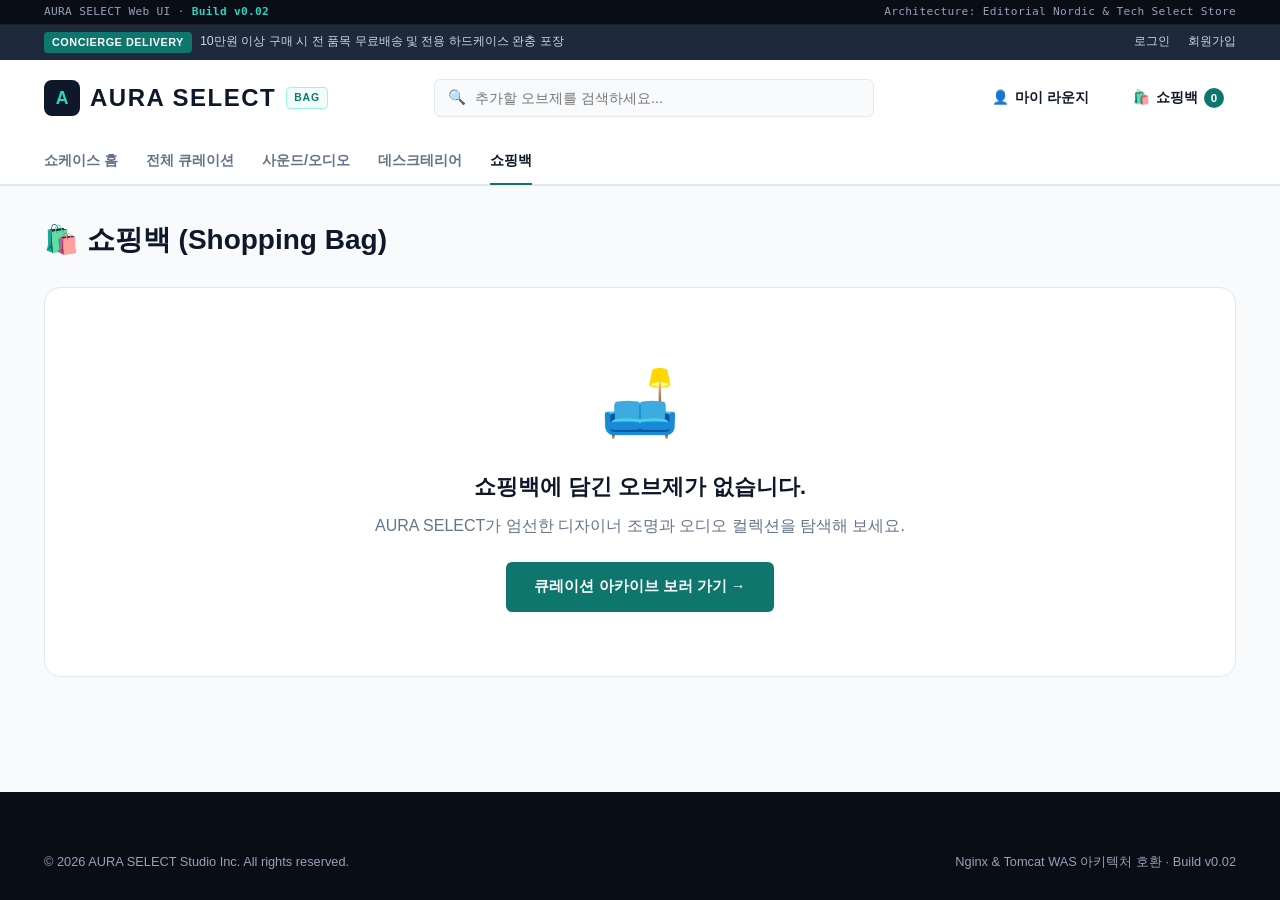
==== commit 8a04fe78: "Change Design" ====
--- a/src/main/webapp/cart.html
+++ b/src/main/webapp/cart.html
@@ -3,24 +3,24 @@
 <head>
     <meta charset="UTF-8">
     <meta name="viewport" content="width=device-width, initial-scale=1.0">
-    <title>Treats Bag (선물함) - Share Treats</title>
+    <title>쇼핑백 (Shopping Bag) — AURA SELECT</title>
     <link rel="stylesheet" href="css/style.css">
 </head>
 <body>
-    <!-- Build Version Bar -->
+    <!-- Build Version Bar (v0.02) -->
     <div class="build-version-bar">
         <div class="container">
-            <span>Share Treats Web UI · <strong class="build-version-badge js-build-version">Build v0.01</strong></span>
-            <span>Design Theme: sharetreats.ph/welcome</span>
+            <span>AURA SELECT Web UI · <strong class="build-version-badge js-build-version">Build v0.02</strong></span>
+            <span>Architecture: Editorial Nordic &amp; Tech Select Store</span>
         </div>
     </div>
 
-    <!-- Top Bar -->
+    <!-- Top Editorial Bar -->
     <div class="top-bar">
         <div class="container">
             <div class="top-bar-highlight">
-                <span class="top-pill">INSTANT GIFTICON</span>
-                <span>⚡ 모든 디지털 트릿 바우처는 발송 수수료가 무료입니다!</span>
+                <span class="top-pill">CONCIERGE DELIVERY</span>
+                <span>10만원 이상 구매 시 전 품목 무료배송 및 전용 하드케이스 완충 포장</span>
             </div>
             <div class="top-bar-links">
                 <a href="login.html">로그인</a>
@@ -33,26 +33,24 @@
     <header class="header">
         <div class="container header-main">
             <a href="index.html" class="logo">
-                <span class="logo-icon-box">🎁</span>
-                <div>
-                    ShareTreats
-                    <span class="logo-sub">TREATS BAG</span>
-                </div>
+                <span class="logo-mark">A</span>
+                <span>AURA SELECT</span>
+                <span class="logo-tag">BAG</span>
             </a>
 
             <div class="search-bar">
                 <span class="search-icon">🔍</span>
-                <input type="text" placeholder="더 선물할 브랜드나 트릿 검색..." onkeydown="if(event.key==='Enter') location.href='products.html'">
+                <input type="text" placeholder="추가할 오브제를 검색하세요..." onkeydown="if(event.key==='Enter') location.href='products.html'">
             </div>
 
             <div class="nav-actions">
                 <a href="login.html" class="nav-btn">
-                    <span style="font-size: 1.3rem;">👤</span>
-                    <span>마이 트릿</span>
+                    <span>👤</span>
+                    <span>마이 라운지</span>
                 </a>
                 <a href="cart.html" class="nav-btn">
-                    <span style="font-size: 1.3rem;">🛍️</span>
-                    <span>선물함 (Bag)</span>
+                    <span>🛍️</span>
+                    <span>쇼핑백</span>
                     <span class="badge-count">0</span>
                 </a>
             </div>
@@ -61,11 +59,11 @@
         <nav class="gnb-menu">
             <div class="container">
                 <ul>
-                    <li><a href="index.html">Welcome (홈)</a></li>
-                    <li><a href="index.html#innovations">Innovations</a></li>
-                    <li><a href="index.html#how-it-works">How It Works</a></li>
-                    <li><a href="products.html">Brands &amp; Treats</a></li>
-                    <li><a href="cart.html" class="active">Treats Bag (선물함)</a></li>
+                    <li><a href="index.html">쇼케이스 홈</a></li>
+                    <li><a href="products.html">전체 큐레이션</a></li>
+                    <li><a href="products.html?cat=audio">사운드/오디오</a></li>
+                    <li><a href="products.html?cat=desk">데스크테리어</a></li>
+                    <li><a href="cart.html" class="active">쇼핑백</a></li>
                 </ul>
             </div>
         </nav>
@@ -74,14 +72,14 @@
     <!-- Main Content -->
     <main class="main-wrapper">
         <div class="container">
-            <h2 style="font-size: 1.8rem; font-weight: 900; margin-bottom: 24px;">🛍️ 내 선물함 (Treats Bag)</h2>
+            <h2 style="font-size: 1.75rem; font-weight: 900; margin-bottom: 24px;">🛍️ 쇼핑백 (Shopping Bag)</h2>
 
             <!-- Empty Cart Message -->
-            <div id="cart-empty-message" style="display: none; background: white; border: 1.5px dashed #f1e4dd; border-radius: 20px; padding: 64px 24px; text-align: center;">
-                <div style="font-size: 4.2rem; margin-bottom: 16px;">🎁</div>
-                <h3 style="font-size: 1.4rem; font-weight: 800; margin-bottom: 8px;">선물함(Treats Bag)이 비어 있습니다.</h3>
-                <p style="color: #786b65; margin-bottom: 24px;">소중한 사람에게 보낼 달콤한 모바일 트릿을 담아보세요!</p>
-                <a href="products.html" class="btn btn-primary" style="padding: 13px 28px;">인기 트릿 구경하러 가기 →</a>
+            <div id="cart-empty-message" style="display: none; background: white; border: 1px solid #e2e8f0; border-radius: 16px; padding: 64px 24px; text-align: center;">
+                <div style="font-size: 4rem; margin-bottom: 16px;">🛋️</div>
+                <h3 style="font-size: 1.35rem; font-weight: 800; margin-bottom: 8px;">쇼핑백에 담긴 오브제가 없습니다.</h3>
+                <p style="color: #64748b; margin-bottom: 24px;">AURA SELECT가 엄선한 디자이너 조명과 오디오 컬렉션을 탐색해 보세요.</p>
+                <a href="products.html" class="btn btn-primary" style="padding: 13px 28px;">큐레이션 아카이브 보러 가기 →</a>
             </div>
 
             <!-- Cart Content Wrapper -->
@@ -89,15 +87,15 @@
                 <!-- Items Table -->
                 <div>
                     <div style="display: flex; justify-content: space-between; align-items: center; margin-bottom: 12px;">
-                        <span style="font-size: 0.9rem; font-weight: 700; color: #786b65;">발송 대기 중인 트릿 목록</span>
-                        <button style="background: none; border: none; color: #ef4444; font-size: 0.85rem; font-weight: 800; cursor: pointer;" onclick="clearCart()">전체 비우기</button>
+                        <span style="font-size: 0.9rem; font-weight: 700; color: #64748b;">선택한 오브제 목록</span>
+                        <button style="background: none; border: none; color: #e11d48; font-size: 0.84rem; font-weight: 800; cursor: pointer;" onclick="clearCart()">쇼핑백 비우기</button>
                     </div>
 
                     <table class="cart-table">
                         <thead>
                             <tr>
-                                <th>트릿 바우처 &amp; 스티커 카드</th>
-                                <th style="width: 110px;">단가</th>
+                                <th>오브제 정보</th>
+                                <th style="width: 120px;">판매가</th>
                                 <th style="width: 130px;">수량</th>
                                 <th style="width: 130px;">합계금액</th>
                                 <th style="width: 80px;">관리</th>
@@ -109,49 +107,33 @@
                     </table>
                 </div>
 
-                <!-- Order Summary & Payment Gateway -->
+                <!-- Order Summary -->
                 <aside class="cart-summary-box">
-                    <h3 style="font-size: 1.2rem; font-weight: 900; margin-bottom: 18px;">트릿 발송 및 결제 정보</h3>
-
-                    <div style="margin-bottom: 18px;">
-                        <label style="display: block; font-size: 0.82rem; font-weight: 800; margin-bottom: 6px;">📲 수신자 휴대폰 번호</label>
-                        <input type="tel" class="gift-input" value="010-9876-5432" style="padding: 10px 12px; font-size: 0.9rem;">
-                    </div>
-
-                    <div style="margin-bottom: 20px;">
-                        <label style="display: block; font-size: 0.82rem; font-weight: 800; margin-bottom: 6px;">💳 간편 결제 수단 선택 (No Card Needed)</label>
-                        <select class="option-select" style="padding: 10px 12px; font-size: 0.9rem;">
-                            <option>📱 휴대폰 소액결제 (Airtime Load)</option>
-                            <option>💙 GCash / GLife e-Wallet</option>
-                            <option>💚 Maya / GrabPay Wallet</option>
-                            <option>💛 카카오페이 / 네이버페이</option>
-                            <option>💳 신용/체크카드</option>
-                        </select>
-                    </div>
+                    <h3 style="font-size: 1.15rem; font-weight: 900; margin-bottom: 18px;">주문 요약 (Order Summary)</h3>
 
                     <div class="summary-row">
-                        <span style="color: #786b65;">총 트릿 금액</span>
+                        <span style="color: #64748b;">총 상품 금액</span>
                         <span id="cart-subtotal" style="font-weight: 800;">0원</span>
                     </div>
 
                     <div class="summary-row">
-                        <span style="color: #786b65;">SMS 코드 발송 수수료</span>
-                        <span id="cart-shipping" style="font-weight: 800; color: #00bfa5;">무료 (SMS 즉시발송)</span>
+                        <span style="color: #64748b;">컨시어지 배송비</span>
+                        <span id="cart-shipping" style="font-weight: 800; color: #0f766e;">무료배송</span>
                     </div>
 
                     <div class="summary-row summary-total">
-                        <span>최종 결제 금액</span>
+                        <span>총 결제 예정 금액</span>
                         <span id="cart-grand-total">0원</span>
                     </div>
 
-                    <div style="margin: 22px 0 14px;">
-                        <button class="btn btn-primary" style="width: 100%; padding: 15px; font-size: 1.05rem;" onclick="checkout()">
-                            🎁 결제하고 트릿 코드 즉시 발송 →
+                    <div style="margin: 24px 0 14px;">
+                        <button class="btn btn-primary" style="width: 100%; padding: 15px; font-size: 1rem;" onclick="checkout()">
+                            체크아웃 주문 완료하기 →
                         </button>
                     </div>
 
-                    <p style="font-size: 0.78rem; color: #9ca3af; text-align: center; line-height: 1.5;">
-                        결제 완료 즉시 10자리 고유 Treat Code가 수신자 SMS로 전송됩니다.
+                    <p style="font-size: 0.78rem; color: #94a3b8; text-align: center; line-height: 1.5;">
+                        공식 시리얼 보증서 동봉 · SSL 보안 결제 지원
                     </p>
                 </aside>
             </div>
@@ -162,8 +144,8 @@
     <footer class="footer">
         <div class="container">
             <div class="footer-bottom" style="border: none; padding-top: 0;">
-                <span>&copy; 2026 Share Treats Innovation Corp. &amp; MyShop. All rights reserved.</span>
-                <span>Nginx &amp; Tomcat WAS 아키텍처 호환</span>
+                <span>&copy; 2026 AURA SELECT Studio Inc. All rights reserved.</span>
+                <span>Nginx &amp; Tomcat WAS 아키텍처 호환 · Build v0.02</span>
             </div>
         </div>
     </footer>
@@ -173,7 +155,7 @@
         function checkout() {
             const cart = getCart();
             if (cart.length === 0) {
-                alert("선물함이 비어 있습니다.");
+                alert("쇼핑백이 비어 있습니다.");
                 return;
             }
             window.location.href = "order-success.html";
--- a/src/main/webapp/css/style.css
+++ b/src/main/webapp/css/style.css
@@ -1,35 +1,33 @@
 /* ===================================================================
-   Share Treats (sharetreats.ph/welcome) Inspired Design System
-    Casual Digital Gifting & e-Voucher Platform UI
+   AURA SELECT — Editorial Tech & Lifestyle Curated Store Design System
+   Build Version: v0.02
    =================================================================== */
 
 :root {
-  --primary: #ff5722;
-  --primary-hover: #e64a19;
-  --primary-light: #fff3ef;
-  --primary-soft: #ffe0d6;
-  --secondary: #ffb300;
-  --secondary-light: #fff8e1;
-  --accent-mint: #00bfa5;
-  --accent-mint-light: #e0f2f1;
-  --danger: #ef4444;
-  --success: #10b981;
-  --dark: #1f1917;
-  --dark-card: #2c221e;
-  --text-main: #27201c;
-  --text-muted: #786b65;
-  --bg-main: #fffaf7;
-  --bg-section-alt: #fff4ed;
+  --primary: #0f766e;
+  --primary-hover: #115e59;
+  --primary-light: #f0fdfa;
+  --primary-border: #99f6e4;
+  --accent: #d97706;
+  --accent-light: #fef3c7;
+  --danger: #e11d48;
+  --success: #059669;
+  --dark: #0f172a;
+  --dark-surface: #1e293b;
+  --text-main: #0f172a;
+  --text-muted: #64748b;
+  --bg-main: #f8fafc;
+  --bg-alt: #f1f5f9;
   --bg-card: #ffffff;
-  --border: #f1e4dd;
-  --border-focus: #ffab91;
-  --radius-sm: 10px;
-  --radius-md: 16px;
-  --radius-lg: 24px;
+  --border: #e2e8f0;
+  --border-focus: #14b8a6;
+  --radius-sm: 6px;
+  --radius-md: 12px;
+  --radius-lg: 20px;
   --radius-pill: 9999px;
-  --shadow-sm: 0 2px 8px rgba(39, 32, 28, 0.05);
-  --shadow-md: 0 8px 24px rgba(255, 87, 34, 0.09);
-  --shadow-lg: 0 16px 36px rgba(255, 87, 34, 0.14);
+  --shadow-sm: 0 1px 3px rgba(15, 23, 42, 0.04);
+  --shadow-md: 0 10px 25px -5px rgba(15, 23, 42, 0.07);
+  --shadow-lg: 0 20px 40px -10px rgba(15, 23, 42, 0.12);
 }
 
 * {
@@ -43,7 +41,7 @@
 }
 
 body {
-  font-family: "Pretendard", "Poppins", "Nunito", -apple-system, BlinkMacSystemFont, "Segoe UI", Roboto, sans-serif;
+  font-family: "Pretendard", -apple-system, BlinkMacSystemFont, "Segoe UI", Roboto, sans-serif;
   color: var(--text-main);
   background-color: var(--bg-main);
   line-height: 1.6;
@@ -63,7 +61,7 @@
 }
 
 .container {
-  max-width: 1200px;
+  max-width: 1240px;
   margin: 0 auto;
   padding: 0 24px;
   width: 100%;
@@ -71,12 +69,12 @@
 
 /* ---------------- Build Version Top Strip ---------------- */
 .build-version-bar {
-  background: #14100e;
-  color: #a89992;
+  background: #090d16;
+  color: #94a3b8;
   font-size: 0.7rem;
   line-height: 1.4;
-  padding: 3px 0;
-  border-bottom: 1px solid rgba(255, 255, 255, 0.07);
+  padding: 4px 0;
+  border-bottom: 1px solid rgba(255, 255, 255, 0.08);
   font-family: "JetBrains Mono", "Consolas", monospace;
   letter-spacing: 0.3px;
 }
@@ -84,187 +82,174 @@
   display: flex;
   justify-content: space-between;
   align-items: center;
+  white-space: nowrap;
 }
 .build-version-badge {
-  color: #ffab91;
-  font-weight: 700;
-}
-
-/* ---------------- Top Bar (Share Treats Announcement & Region) ---------------- */
+  color: #2dd4bf;
+  font-weight: 700;
+}
+
+/* ---------------- Top Editorial Bar ---------------- */
 .top-bar {
-  background: linear-gradient(90deg, #1f1917 0%, #382822 100%);
-  color: #f5ebe6;
-  font-size: 0.82rem;
-  padding: 8px 0;
+  background: #1e293b;
+  color: #cbd5e1;
+  font-size: 0.78rem;
+  padding: 7px 0;
 }
 .top-bar .container {
   display: flex;
   justify-content: space-between;
   align-items: center;
-  flex-wrap: wrap;
-  gap: 8px;
+  gap: 12px;
 }
 .top-bar-highlight {
   display: inline-flex;
   align-items: center;
   gap: 8px;
+  white-space: nowrap;
 }
 .top-pill {
   background: var(--primary);
   color: #ffffff;
   font-weight: 700;
   padding: 2px 8px;
-  border-radius: var(--radius-pill);
-  font-size: 0.72rem;
-  letter-spacing: 0.3px;
+  border-radius: 4px;
+  font-size: 0.68rem;
+  letter-spacing: 0.5px;
+  white-space: nowrap;
 }
 .top-bar-links {
   display: flex;
   align-items: center;
-  gap: 16px;
+  gap: 18px;
+  white-space: nowrap;
 }
 .top-bar-links a {
-  color: #e2d5ce;
+  color: #cbd5e1;
   transition: color 0.2s;
   font-weight: 500;
 }
 .top-bar-links a:hover {
-  color: var(--secondary);
-}
-.region-switch {
-  display: inline-flex;
-  align-items: center;
-  background: rgba(255, 255, 255, 0.1);
-  border-radius: var(--radius-pill);
-  padding: 2px 6px;
-  gap: 4px;
-  font-size: 0.75rem;
-}
-.region-switch span {
-  padding: 2px 6px;
-  border-radius: var(--radius-pill);
-  cursor: pointer;
-}
-.region-switch span.active {
-  background: var(--primary);
-  color: white;
-  font-weight: 700;
+  color: #5eead4;
 }
 
 /* ---------------- Header & GNB ---------------- */
 .header {
   background: rgba(255, 255, 255, 0.96);
-  backdrop-filter: blur(12px);
+  backdrop-filter: blur(14px);
   border-bottom: 1px solid var(--border);
   position: sticky;
   top: 0;
   z-index: 100;
-  box-shadow: var(--shadow-sm);
 }
 .header-main {
   display: flex;
   align-items: center;
   justify-content: space-between;
-  gap: 24px;
-  height: 78px;
+  gap: 28px;
+  height: 76px;
 }
 .logo {
-  font-size: 1.65rem;
+  font-size: 1.5rem;
   font-weight: 900;
+  color: var(--dark);
+  display: flex;
+  align-items: center;
+  gap: 10px;
+  letter-spacing: 1.5px;
+  white-space: nowrap;
+}
+.logo-mark {
+  width: 36px;
+  height: 36px;
+  border-radius: 8px;
+  background: var(--dark);
+  color: #2dd4bf;
+  display: flex;
+  align-items: center;
+  justify-content: center;
+  font-size: 1.1rem;
+  font-weight: 900;
+  letter-spacing: 0;
+}
+.logo-tag {
+  font-size: 0.65rem;
+  font-weight: 700;
   color: var(--primary);
-  display: flex;
-  align-items: center;
-  gap: 10px;
-  letter-spacing: -0.6px;
-}
-.logo-icon-box {
-  width: 40px;
-  height: 40px;
-  border-radius: 12px;
-  background: linear-gradient(135deg, #ff5722 0%, #ff9800 100%);
-  color: white;
-  display: flex;
-  align-items: center;
-  justify-content: center;
-  font-size: 1.35rem;
-  box-shadow: 0 4px 12px rgba(255, 87, 34, 0.3);
-}
-.logo-sub {
-  font-size: 0.7rem;
-  font-weight: 700;
-  color: var(--secondary);
-  background: var(--secondary-light);
-  padding: 2px 8px;
-  border-radius: var(--radius-pill);
-  margin-left: 4px;
-  vertical-align: middle;
+  background: var(--primary-light);
+  border: 1px solid var(--primary-border);
+  padding: 2px 7px;
+  border-radius: 4px;
+  letter-spacing: 0.8px;
+  white-space: nowrap;
 }
 .search-bar {
   flex: 1;
-  max-width: 460px;
+  max-width: 440px;
   position: relative;
   display: flex;
 }
 .search-bar input {
   width: 100%;
-  padding: 11px 18px 11px 42px;
-  border: 2px solid var(--border);
-  border-radius: var(--radius-pill);
+  padding: 10px 16px 10px 40px;
+  border: 1.5px solid var(--border);
+  border-radius: var(--radius-sm);
   background: var(--bg-main);
-  font-size: 0.92rem;
+  font-size: 0.9rem;
   outline: none;
   transition: all 0.2s;
 }
 .search-bar input:focus {
   background: #ffffff;
   border-color: var(--primary);
-  box-shadow: 0 0 0 4px rgba(255, 87, 34, 0.12);
+  box-shadow: 0 0 0 3px rgba(15, 118, 110, 0.12);
 }
 .search-icon {
   position: absolute;
-  left: 16px;
+  left: 14px;
   top: 50%;
   transform: translateY(-50%);
+  color: var(--text-muted);
+  font-size: 0.9rem;
+}
+.nav-actions {
+  display: flex;
+  align-items: center;
+  gap: 20px;
+  white-space: nowrap;
+}
+.nav-btn {
+  display: inline-flex;
+  align-items: center;
+  font-size: 0.85rem;
+  font-weight: 700;
+  color: var(--text-main);
+  gap: 6px;
+  position: relative;
+  padding: 8px 12px;
+  border-radius: var(--radius-sm);
+  transition: background 0.2s, color 0.2s;
+  white-space: nowrap;
+}
+.nav-btn:hover {
+  background: var(--bg-alt);
   color: var(--primary);
 }
-.nav-actions {
-  display: flex;
-  align-items: center;
-  gap: 18px;
-}
-.nav-btn {
-  display: flex;
-  flex-direction: column;
-  align-items: center;
-  font-size: 0.76rem;
-  font-weight: 600;
-  color: var(--text-muted);
-  gap: 3px;
-  position: relative;
-  transition: color 0.2s, transform 0.2s;
-}
-.nav-btn:hover {
-  color: var(--primary);
-  transform: translateY(-1px);
-}
 .badge-count {
-  position: absolute;
-  top: -5px;
-  right: -6px;
   background: var(--primary);
   color: white;
-  font-size: 0.7rem;
-  font-weight: 800;
-  width: 19px;
-  height: 19px;
-  border-radius: 50%;
-  display: flex;
+  font-size: 0.72rem;
+  font-weight: 800;
+  min-width: 20px;
+  height: 20px;
+  padding: 0 6px;
+  border-radius: var(--radius-pill);
+  display: inline-flex;
   align-items: center;
   justify-content: center;
-  box-shadow: 0 2px 6px rgba(255, 87, 34, 0.4);
-}
-
-/* Navigation Menu (Share Treats Welcome Sections) */
+}
+
+/* Navigation Menu (Clean Non-Scrolling Bar) */
 .gnb-menu {
   background: #ffffff;
   border-bottom: 1px solid var(--border);
@@ -273,214 +258,174 @@
   display: flex;
   justify-content: space-between;
   align-items: center;
+  height: 48px;
 }
 .gnb-menu ul {
   display: flex;
+  align-items: center;
   list-style: none;
   gap: 28px;
-  padding: 12px 0;
-  font-weight: 700;
-  font-size: 0.92rem;
-  overflow-x: auto;
+  height: 100%;
+  font-weight: 700;
+  font-size: 0.9rem;
+}
+.gnb-menu li {
+  height: 100%;
+  display: flex;
+  align-items: center;
 }
 .gnb-menu a {
-  padding: 4px 0;
+  height: 100%;
+  display: flex;
+  align-items: center;
   position: relative;
   transition: color 0.2s;
   white-space: nowrap;
+  color: var(--text-muted);
 }
 .gnb-menu a:hover,
 .gnb-menu a.active {
-  color: var(--primary);
+  color: var(--dark);
 }
 .gnb-menu a.active::after {
   content: "";
   position: absolute;
-  bottom: -13px;
+  bottom: -1px;
   left: 0;
   width: 100%;
-  height: 3px;
-  border-radius: 3px;
+  height: 2px;
   background: var(--primary);
 }
-.gnb-wallet-badges {
-  display: flex;
-  align-items: center;
-  gap: 6px;
-  font-size: 0.75rem;
-  font-weight: 700;
-}
-.wallet-pill {
-  padding: 3px 9px;
-  border-radius: var(--radius-pill);
+.gnb-meta-badges {
+  display: flex;
+  align-items: center;
+  gap: 8px;
+  white-space: nowrap;
+}
+.meta-tag {
+  display: inline-flex;
+  align-items: center;
+  padding: 4px 10px;
+  border-radius: 4px;
+  font-size: 0.74rem;
+  font-weight: 700;
+  background: var(--bg-alt);
+  color: var(--text-muted);
+  white-space: nowrap;
+}
+.meta-tag.accent {
   background: var(--primary-light);
   color: var(--primary);
-}
-.wallet-pill.gcash {
-  background: #e0f2fe;
-  color: #0284c7;
-}
-.wallet-pill.maya {
-  background: #dcfce7;
-  color: #15803d;
 }
 
 /* ---------------- Main Container ---------------- */
 .main-wrapper {
   flex: 1;
-  padding: 32px 0 68px;
-}
-
-/* ---------------- Hero Banner (Share Treats Welcome Style) ---------------- */
-.hero-banner {
-  background: linear-gradient(135deg, #ff512f 0%, #f09819 100%);
-  color: white;
+  padding: 32px 0 72px;
+}
+
+/* ---------------- Editorial Split Hero Showcase ---------------- */
+.editorial-hero {
+  display: grid;
+  grid-template-columns: 1.55fr 1fr;
+  gap: 20px;
+  margin-bottom: 52px;
+}
+.hero-primary-panel {
+  background: linear-gradient(135deg, #090d16 0%, #132a2e 100%);
+  color: #ffffff;
   border-radius: var(--radius-lg);
   padding: 52px 48px;
+  display: flex;
+  flex-direction: column;
+  justify-content: space-between;
+  min-height: 420px;
   position: relative;
   overflow: hidden;
-  margin-bottom: 48px;
-  box-shadow: var(--shadow-lg);
-  display: grid;
-  grid-template-columns: 1.25fr 0.95fr;
-  gap: 36px;
-  align-items: center;
-}
-.hero-banner::before {
+  box-shadow: var(--shadow-md);
+}
+.hero-primary-panel::after {
   content: "";
   position: absolute;
-  right: -80px;
-  top: -80px;
-  width: 340px;
-  height: 340px;
+  right: -60px;
+  bottom: -60px;
+  width: 280px;
+  height: 280px;
   border-radius: 50%;
-  background: rgba(255, 255, 255, 0.1);
-}
-.hero-banner::after {
-  content: "";
-  position: absolute;
-  left: 42%;
-  bottom: -120px;
-  width: 260px;
-  height: 260px;
-  border-radius: 50%;
-  background: rgba(255, 255, 255, 0.08);
-}
-.hero-content {
-  z-index: 2;
-  position: relative;
-}
-.hero-tag {
+  background: radial-gradient(circle, rgba(45, 212, 191, 0.18) 0%, transparent 70%);
+}
+.hero-eyebrow {
   display: inline-flex;
   align-items: center;
   gap: 6px;
-  background: rgba(255, 255, 255, 0.22);
-  backdrop-filter: blur(6px);
-  padding: 6px 14px;
-  border-radius: var(--radius-pill);
-  font-size: 0.84rem;
-  font-weight: 700;
+  background: rgba(45, 212, 191, 0.14);
+  border: 1px solid rgba(45, 212, 191, 0.35);
+  color: #5eead4;
+  padding: 5px 12px;
+  border-radius: 4px;
+  font-size: 0.76rem;
+  font-weight: 700;
+  letter-spacing: 1px;
+  margin-bottom: 18px;
+  width: fit-content;
+}
+.hero-headline {
+  font-size: 2.5rem;
+  font-weight: 900;
+  line-height: 1.2;
+  letter-spacing: -0.8px;
   margin-bottom: 16px;
 }
-.hero-title {
-  font-size: 2.55rem;
-  font-weight: 900;
-  line-height: 1.22;
-  margin-bottom: 16px;
-  letter-spacing: -0.8px;
-}
-.hero-desc {
-  font-size: 1.05rem;
-  opacity: 0.95;
+.hero-lead {
+  color: #cbd5e1;
+  font-size: 1rem;
+  max-width: 500px;
   margin-bottom: 28px;
   line-height: 1.65;
 }
-.hero-stats {
-  display: flex;
-  gap: 24px;
+.hero-metrics {
+  display: flex;
+  gap: 32px;
+  padding-top: 24px;
+  border-top: 1px solid rgba(255, 255, 255, 0.12);
   margin-top: 28px;
-  padding-top: 20px;
-  border-top: 1px solid rgba(255, 255, 255, 0.22);
-}
-.hero-stat-item strong {
+}
+.hero-metric-box strong {
   display: block;
-  font-size: 1.3rem;
-  font-weight: 900;
-}
-.hero-stat-item span {
-  font-size: 0.8rem;
-  opacity: 0.88;
-}
-
-/* Hero Visual Mockup (Mobile Gifticon Card Preview) */
-.hero-mockup {
-  position: relative;
-  z-index: 2;
+  font-size: 1.25rem;
+  color: #5eead4;
+  font-weight: 800;
+}
+.hero-metric-box span {
+  font-size: 0.78rem;
+  color: #94a3b8;
+}
+
+.hero-side-stack {
+  display: flex;
+  flex-direction: column;
+  gap: 20px;
+}
+.hero-sub-panel {
+  flex: 1;
   background: #ffffff;
-  color: var(--text-main);
-  border-radius: 22px;
-  padding: 24px;
-  box-shadow: 0 20px 40px rgba(0, 0, 0, 0.18);
-  transform: rotate(-1.5deg);
-  transition: transform 0.3s ease;
-}
-.hero-mockup:hover {
-  transform: rotate(0deg) translateY(-4px);
-}
-.mockup-sticker-header {
-  display: flex;
+  border: 1px solid var(--border);
+  border-radius: var(--radius-lg);
+  padding: 28px;
+  display: flex;
+  flex-direction: column;
   justify-content: space-between;
-  align-items: center;
-  background: var(--secondary-light);
-  padding: 10px 14px;
-  border-radius: 12px;
-  margin-bottom: 14px;
-  font-size: 0.82rem;
-  font-weight: 700;
-  color: #b45309;
-}
-.mockup-treat-body {
-  display: flex;
-  align-items: center;
-  gap: 16px;
-  padding: 14px;
-  border: 1.5px dashed var(--border-focus);
-  border-radius: 14px;
-  margin-bottom: 14px;
-  background: var(--bg-main);
-}
-.mockup-treat-icon {
-  font-size: 2.8rem;
-  background: white;
-  width: 68px;
-  height: 68px;
-  border-radius: 16px;
-  display: flex;
-  align-items: center;
-  justify-content: center;
-  box-shadow: var(--shadow-sm);
-}
-.mockup-code-bar {
-  background: #1f1917;
+  transition: transform 0.25s, box-shadow 0.25s;
+}
+.hero-sub-panel:hover {
+  transform: translateY(-4px);
+  box-shadow: var(--shadow-md);
+  border-color: var(--primary-border);
+}
+.hero-sub-panel.dark-tint {
+  background: #1e293b;
   color: #ffffff;
-  padding: 12px 16px;
-  border-radius: 12px;
-  display: flex;
-  justify-content: space-between;
-  align-items: center;
-  font-family: monospace;
-  font-size: 0.9rem;
-  letter-spacing: 1px;
-}
-.mockup-sms-badge {
-  background: var(--accent-mint);
-  color: white;
-  font-family: sans-serif;
-  font-size: 0.72rem;
-  font-weight: 800;
-  padding: 3px 8px;
-  border-radius: var(--radius-pill);
-  letter-spacing: 0;
+  border-color: #334155;
 }
 
 /* ---------------- Buttons ---------------- */
@@ -490,35 +435,33 @@
   justify-content: center;
   gap: 8px;
   padding: 12px 24px;
-  border-radius: var(--radius-pill);
-  font-weight: 700;
-  font-size: 0.95rem;
+  border-radius: var(--radius-sm);
+  font-weight: 700;
+  font-size: 0.92rem;
   transition: all 0.2s ease;
   border: none;
+  white-space: nowrap;
 }
 .btn-primary {
-  background: linear-gradient(135deg, #ff5722 0%, #ff7043 100%);
-  color: white;
-  box-shadow: 0 4px 14px rgba(255, 87, 34, 0.3);
+  background: var(--primary);
+  color: #ffffff;
 }
 .btn-primary:hover {
-  background: linear-gradient(135deg, #e64a19 0%, #f4511e 100%);
-  transform: translateY(-2px);
-  box-shadow: 0 6px 20px rgba(255, 87, 34, 0.4);
+  background: var(--primary-hover);
+  transform: translateY(-1px);
+  box-shadow: 0 6px 16px rgba(15, 118, 110, 0.25);
 }
 .btn-white {
-  background: white;
-  color: var(--primary);
-  box-shadow: 0 4px 14px rgba(0, 0, 0, 0.1);
+  background: #ffffff;
+  color: var(--dark);
 }
 .btn-white:hover {
-  background: #fff8f5;
-  transform: translateY(-2px);
-  box-shadow: 0 8px 20px rgba(0, 0, 0, 0.15);
+  background: #f1f5f9;
+  transform: translateY(-1px);
 }
 .btn-outline {
   border: 1.5px solid var(--border);
-  background: white;
+  background: #ffffff;
   color: var(--text-main);
 }
 .btn-outline:hover {
@@ -526,10 +469,6 @@
   color: var(--primary);
   background: var(--primary-light);
 }
-.btn-danger {
-  background: var(--danger);
-  color: white;
-}
 
 /* ---------------- Section Headers ---------------- */
 .section-title-wrap {
@@ -540,197 +479,104 @@
 }
 .section-eyebrow {
   display: inline-block;
-  font-size: 0.78rem;
+  font-size: 0.74rem;
   font-weight: 800;
   text-transform: uppercase;
-  letter-spacing: 1px;
+  letter-spacing: 1.2px;
   color: var(--primary);
-  background: var(--primary-light);
-  padding: 4px 12px;
-  border-radius: var(--radius-pill);
-  margin-bottom: 8px;
+  margin-bottom: 4px;
 }
 .section-title {
-  font-size: 1.65rem;
+  font-size: 1.6rem;
   font-weight: 900;
   letter-spacing: -0.5px;
-  color: var(--text-main);
+  color: var(--dark);
 }
 .section-sub {
   color: var(--text-muted);
-  font-size: 0.92rem;
+  font-size: 0.9rem;
   margin-top: 4px;
 }
 .see-all-link {
   color: var(--primary);
   font-weight: 700;
-  font-size: 0.92rem;
-  display: inline-flex;
-  align-items: center;
-  gap: 4px;
+  font-size: 0.9rem;
+  white-space: nowrap;
 }
 .see-all-link:hover {
   text-decoration: underline;
 }
 
-/* ---------------- Share Treats Innovations (4 Pillars) ---------------- */
-.innovations-grid {
+/* ---------------- Curated Philosophy (3 Architectural Cards) ---------------- */
+.pillars-grid {
   display: grid;
-  grid-template-columns: repeat(4, 1fr);
+  grid-template-columns: repeat(3, 1fr);
   gap: 20px;
-  margin-bottom: 56px;
-}
-.innovation-card {
+  margin-bottom: 52px;
+}
+.pillar-card {
   background: var(--bg-card);
   border: 1px solid var(--border);
   border-radius: var(--radius-md);
-  padding: 26px 22px;
-  transition: all 0.25s ease;
+  padding: 26px 24px;
+  display: flex;
+  align-items: flex-start;
+  gap: 16px;
   box-shadow: var(--shadow-sm);
-  position: relative;
-  overflow: hidden;
-}
-.innovation-card:hover {
-  transform: translateY(-5px);
-  box-shadow: var(--shadow-md);
-  border-color: var(--border-focus);
-}
-.innovation-icon {
-  width: 54px;
-  height: 54px;
-  border-radius: 16px;
+}
+.pillar-icon {
+  width: 48px;
+  height: 48px;
+  border-radius: 10px;
   background: var(--primary-light);
   color: var(--primary);
   display: flex;
   align-items: center;
   justify-content: center;
-  font-size: 1.7rem;
-  margin-bottom: 16px;
-}
-.innovation-title {
-  font-size: 1.08rem;
-  font-weight: 800;
-  margin-bottom: 8px;
-}
-.innovation-desc {
-  font-size: 0.86rem;
-  color: var(--text-muted);
-  line-height: 1.55;
-}
-
-/* ---------------- How It Works (4-Step Casual Gifting Flow) ---------------- */
-.how-it-works-section {
-  background: linear-gradient(180deg, #fff3ef 0%, #fffaf7 100%);
-  border: 1px solid var(--primary-soft);
-  border-radius: var(--radius-lg);
-  padding: 44px 36px;
-  margin-bottom: 56px;
-}
-.steps-grid {
-  display: grid;
-  grid-template-columns: repeat(4, 1fr);
-  gap: 22px;
-  margin-top: 28px;
-}
-.step-card {
-  background: #ffffff;
-  border: 1px solid var(--border);
-  border-radius: var(--radius-md);
-  padding: 24px 20px;
-  text-align: center;
-  position: relative;
-  box-shadow: var(--shadow-sm);
-  transition: transform 0.2s;
-}
-.step-card:hover {
-  transform: translateY(-4px);
-  box-shadow: var(--shadow-md);
-}
-.step-number {
-  display: inline-flex;
-  align-items: center;
-  justify-content: center;
-  background: var(--primary);
-  color: white;
-  font-weight: 900;
-  font-size: 0.78rem;
-  padding: 4px 12px;
-  border-radius: var(--radius-pill);
-  margin-bottom: 14px;
-}
-.step-emoji {
-  font-size: 2.5rem;
-  margin-bottom: 12px;
-}
-.step-title {
+  font-size: 1.5rem;
+  flex-shrink: 0;
+}
+.pillar-title {
   font-size: 1.02rem;
   font-weight: 800;
-  margin-bottom: 8px;
-}
-.step-desc {
-  font-size: 0.84rem;
+  margin-bottom: 4px;
+}
+.pillar-desc {
+  font-size: 0.85rem;
   color: var(--text-muted);
   line-height: 1.5;
 }
 
-/* ---------------- Partner Brands & Categories Grid ---------------- */
+/* ---------------- Category Grid ---------------- */
 .categories-grid {
   display: grid;
   grid-template-columns: repeat(6, 1fr);
-  gap: 16px;
-  margin-bottom: 32px;
+  gap: 14px;
+  margin-bottom: 52px;
 }
 .category-item {
   background: var(--bg-card);
-  border: 1.5px solid var(--border);
+  border: 1px solid var(--border);
   border-radius: var(--radius-md);
   padding: 20px 12px;
   text-align: center;
   transition: all 0.2s;
-  box-shadow: var(--shadow-sm);
 }
 .category-item:hover {
-  transform: translateY(-4px);
+  transform: translateY(-3px);
   border-color: var(--primary);
   box-shadow: var(--shadow-md);
-  background: var(--primary-light);
 }
 .category-icon {
-  font-size: 2.1rem;
+  font-size: 1.9rem;
   margin-bottom: 8px;
 }
 .category-name {
-  font-size: 0.9rem;
-  font-weight: 700;
-}
-
-.brands-strip {
-  display: flex;
-  flex-wrap: wrap;
-  gap: 12px;
-  margin-bottom: 52px;
-}
-.brand-pill {
-  background: #ffffff;
-  border: 1.5px solid var(--border);
-  border-radius: var(--radius-pill);
-  padding: 10px 18px;
   font-size: 0.88rem;
   font-weight: 700;
-  display: inline-flex;
-  align-items: center;
-  gap: 8px;
-  transition: all 0.2s;
-  box-shadow: var(--shadow-sm);
-}
-.brand-pill:hover {
-  border-color: var(--primary);
-  color: var(--primary);
-  transform: translateY(-2px);
-  box-shadow: var(--shadow-md);
-}
-
-/* ---------------- Product / Treat Card Grid ---------------- */
+}
+
+/* ---------------- Product Card Grid ---------------- */
 .product-grid {
   display: grid;
   grid-template-columns: repeat(4, 1fr);
@@ -739,74 +585,56 @@
 }
 .product-card {
   background: var(--bg-card);
-  border: 1.5px solid var(--border);
+  border: 1px solid var(--border);
   border-radius: var(--radius-md);
   overflow: hidden;
   display: flex;
   flex-direction: column;
   transition: all 0.25s ease;
-  box-shadow: var(--shadow-sm);
   position: relative;
 }
 .product-card:hover {
-  transform: translateY(-6px);
+  transform: translateY(-5px);
   box-shadow: var(--shadow-lg);
-  border-color: var(--border-focus);
+  border-color: #cbd5e1;
 }
 .product-badge {
   position: absolute;
   top: 12px;
   left: 12px;
+  background: var(--dark);
+  color: #ffffff;
+  padding: 4px 10px;
+  font-size: 0.7rem;
+  font-weight: 800;
+  border-radius: 4px;
+  letter-spacing: 0.4px;
+  z-index: 2;
+}
+.product-badge.best {
   background: var(--primary);
-  color: white;
-  padding: 4px 10px;
-  font-size: 0.72rem;
-  font-weight: 800;
-  border-radius: var(--radius-pill);
-  z-index: 2;
-  box-shadow: 0 2px 6px rgba(255, 87, 34, 0.3);
-}
-.product-badge.best {
-  background: var(--secondary);
-  color: #1f1917;
-}
-.product-sms-tag {
-  position: absolute;
-  top: 12px;
-  right: 12px;
-  background: rgba(255, 255, 255, 0.92);
-  color: var(--accent-mint);
-  padding: 3px 8px;
+}
+.product-thumb {
+  height: 210px;
+  background: linear-gradient(180deg, #f8fafc 0%, #f1f5f9 100%);
+  display: flex;
+  flex-direction: column;
+  align-items: center;
+  justify-content: center;
+  font-size: 3.6rem;
+  position: relative;
+  border-bottom: 1px solid var(--border);
+}
+.product-brand-chip {
   font-size: 0.7rem;
   font-weight: 800;
-  border-radius: var(--radius-pill);
-  z-index: 2;
-  border: 1px solid #b2dfdb;
-}
-.product-thumb {
-  height: 200px;
-  background: linear-gradient(135deg, #fff5f0 0%, #fff0e5 100%);
-  display: flex;
-  flex-direction: column;
-  align-items: center;
-  justify-content: center;
-  font-size: 3.8rem;
-  position: relative;
-  transition: transform 0.3s;
-  border-bottom: 1px dashed var(--border);
-}
-.product-card:hover .product-thumb {
-  transform: scale(1.03);
-}
-.product-brand-chip {
-  font-size: 0.72rem;
-  font-weight: 800;
-  color: var(--primary);
+  color: var(--text-muted);
   background: #ffffff;
-  padding: 3px 10px;
-  border-radius: var(--radius-pill);
-  margin-top: 8px;
-  box-shadow: var(--shadow-sm);
+  border: 1px solid var(--border);
+  padding: 2px 9px;
+  border-radius: 4px;
+  margin-top: 10px;
+  letter-spacing: 0.5px;
 }
 .product-info {
   padding: 18px;
@@ -815,14 +643,15 @@
   flex: 1;
 }
 .product-cat {
-  font-size: 0.75rem;
-  color: var(--text-muted);
+  font-size: 0.72rem;
+  color: var(--primary);
   text-transform: uppercase;
-  font-weight: 700;
+  font-weight: 800;
+  letter-spacing: 0.5px;
   margin-bottom: 4px;
 }
 .product-name {
-  font-size: 1.02rem;
+  font-size: 1rem;
   font-weight: 800;
   line-height: 1.4;
   margin-bottom: 8px;
@@ -834,8 +663,8 @@
   height: 44px;
 }
 .product-rating {
-  font-size: 0.84rem;
-  color: #f59e0b;
+  font-size: 0.82rem;
+  color: var(--accent);
   margin-bottom: 12px;
   display: flex;
   align-items: center;
@@ -856,17 +685,17 @@
 }
 .discount {
   color: var(--primary);
-  font-size: 1.15rem;
+  font-size: 1.1rem;
   font-weight: 900;
 }
 .price {
-  font-size: 1.22rem;
+  font-size: 1.2rem;
   font-weight: 900;
-  color: var(--text-main);
+  color: var(--dark);
 }
 .original-price {
   font-size: 0.82rem;
-  color: #9ca3af;
+  color: #94a3b8;
   text-decoration: line-through;
 }
 .card-actions {
@@ -875,33 +704,31 @@
 }
 .btn-card-cart {
   flex: 1;
-  background: var(--primary);
+  background: var(--dark);
   color: #ffffff;
   border: none;
   padding: 10px 12px;
-  border-radius: var(--radius-pill);
-  font-weight: 700;
-  font-size: 0.85rem;
-  transition: all 0.2s;
+  border-radius: var(--radius-sm);
+  font-weight: 700;
+  font-size: 0.84rem;
+  transition: background 0.2s;
 }
 .btn-card-cart:hover {
-  background: var(--primary-hover);
-  box-shadow: 0 4px 12px rgba(255, 87, 34, 0.3);
+  background: var(--primary);
 }
 
 /* ---------------- Filter & Products Layout ---------------- */
 .layout-split {
   display: grid;
-  grid-template-columns: 250px 1fr;
+  grid-template-columns: 240px 1fr;
   gap: 32px;
 }
 .filter-sidebar {
   background: var(--bg-card);
-  border: 1.5px solid var(--border);
+  border: 1px solid var(--border);
   border-radius: var(--radius-md);
   padding: 24px;
   align-self: start;
-  box-shadow: var(--shadow-sm);
 }
 .filter-group {
   margin-bottom: 24px;
@@ -914,7 +741,7 @@
   padding-bottom: 0;
 }
 .filter-title {
-  font-size: 0.95rem;
+  font-size: 0.92rem;
   font-weight: 800;
   margin-bottom: 14px;
 }
@@ -928,7 +755,7 @@
   display: flex;
   align-items: center;
   gap: 8px;
-  font-size: 0.9rem;
+  font-size: 0.88rem;
   color: var(--text-muted);
   cursor: pointer;
 }
@@ -936,17 +763,16 @@
   color: var(--primary);
 }
 
-/* ---------------- Product Detail Page (Sticker & Recipient Flow) ---------------- */
+/* ---------------- Product Detail Page ---------------- */
 .detail-grid {
   display: grid;
-  grid-template-columns: 1fr 1.15fr;
+  grid-template-columns: 1fr 1.1fr;
   gap: 44px;
   background: white;
-  border: 1.5px solid var(--border);
+  border: 1px solid var(--border);
   border-radius: var(--radius-lg);
   padding: 40px;
   margin-bottom: 40px;
-  box-shadow: var(--shadow-sm);
 }
 .detail-gallery {
   display: flex;
@@ -956,30 +782,29 @@
 .main-preview-img {
   width: 100%;
   height: 380px;
-  background: linear-gradient(135deg, #fff5f0 0%, #ffe8dc 100%);
+  background: var(--bg-alt);
   border-radius: var(--radius-md);
   display: flex;
   flex-direction: column;
   align-items: center;
   justify-content: center;
   font-size: 6.5rem;
-  border: 2px dashed var(--border-focus);
-  position: relative;
+  border: 1px solid var(--border);
 }
 .gallery-thumbs {
   display: flex;
   gap: 12px;
 }
 .thumb-btn {
-  width: 80px;
-  height: 80px;
+  width: 76px;
+  height: 76px;
   background: var(--bg-main);
-  border: 2px solid var(--border);
+  border: 1.5px solid var(--border);
   border-radius: var(--radius-sm);
   display: flex;
   align-items: center;
   justify-content: center;
-  font-size: 1.8rem;
+  font-size: 1.6rem;
   cursor: pointer;
 }
 .thumb-btn.active {
@@ -991,7 +816,7 @@
   flex-direction: column;
 }
 .detail-title {
-  font-size: 1.8rem;
+  font-size: 1.75rem;
   font-weight: 900;
   margin-bottom: 12px;
 }
@@ -1009,7 +834,7 @@
   margin-bottom: 24px;
 }
 .option-label {
-  font-size: 0.9rem;
+  font-size: 0.88rem;
   font-weight: 800;
   margin-bottom: 6px;
 }
@@ -1019,7 +844,7 @@
   padding: 12px 14px;
   border: 1.5px solid var(--border);
   border-radius: var(--radius-sm);
-  font-size: 0.95rem;
+  font-size: 0.92rem;
   outline: none;
   font-family: inherit;
 }
@@ -1031,17 +856,17 @@
   display: inline-flex;
   align-items: center;
   border: 1.5px solid var(--border);
-  border-radius: var(--radius-pill);
+  border-radius: var(--radius-sm);
   overflow: hidden;
 }
 .quantity-btn {
   width: 38px;
   height: 38px;
-  background: var(--primary-light);
-  color: var(--primary);
+  background: var(--bg-alt);
+  color: var(--dark);
   border: none;
   font-weight: 800;
-  font-size: 1.1rem;
+  font-size: 1.05rem;
 }
 .quantity-input {
   width: 50px;
@@ -1052,7 +877,7 @@
   outline: none;
 }
 
-/* ---------------- Cart / Treats Bag Page ---------------- */
+/* ---------------- Cart Page ---------------- */
 .cart-layout {
   display: grid;
   grid-template-columns: 2fr 1fr;
@@ -1062,15 +887,15 @@
   width: 100%;
   background: white;
   border-radius: var(--radius-md);
-  border: 1.5px solid var(--border);
+  border: 1px solid var(--border);
   border-collapse: collapse;
   overflow: hidden;
 }
 .cart-table th {
-  background: var(--bg-section-alt);
+  background: var(--bg-alt);
   padding: 16px;
   text-align: left;
-  font-size: 0.85rem;
+  font-size: 0.84rem;
   color: var(--text-muted);
   border-bottom: 1px solid var(--border);
 }
@@ -1081,35 +906,34 @@
 }
 .cart-summary-box {
   background: white;
-  border: 1.5px solid var(--border);
+  border: 1px solid var(--border);
   border-radius: var(--radius-md);
   padding: 28px;
   position: sticky;
   top: 100px;
   height: fit-content;
-  box-shadow: var(--shadow-sm);
 }
 .summary-row {
   display: flex;
   justify-content: space-between;
   margin-bottom: 14px;
-  font-size: 0.95rem;
+  font-size: 0.92rem;
 }
 .summary-total {
-  font-size: 1.25rem;
+  font-size: 1.22rem;
   font-weight: 900;
   color: var(--primary);
-  border-top: 2px dashed var(--border);
+  border-top: 2px solid var(--dark);
   padding-top: 16px;
   margin-top: 16px;
 }
 
 /* ---------------- Auth / Login Form ---------------- */
 .auth-card {
-  max-width: 460px;
+  max-width: 440px;
   margin: 32px auto;
   background: white;
-  border: 1.5px solid var(--border);
+  border: 1px solid var(--border);
   border-radius: var(--radius-lg);
   padding: 40px;
   box-shadow: var(--shadow-md);
@@ -1128,10 +952,10 @@
   cursor: pointer;
   background: none;
   border: none;
-  font-size: 1rem;
+  font-size: 0.98rem;
 }
 .auth-tab.active {
-  color: var(--primary);
+  color: var(--dark);
   border-bottom: 3px solid var(--primary);
   margin-bottom: -2px;
 }
@@ -1140,7 +964,7 @@
 }
 .form-group label {
   display: block;
-  font-size: 0.88rem;
+  font-size: 0.86rem;
   font-weight: 700;
   margin-bottom: 8px;
 }
@@ -1149,7 +973,7 @@
   padding: 12px 14px;
   border: 1.5px solid var(--border);
   border-radius: var(--radius-sm);
-  font-size: 0.95rem;
+  font-size: 0.92rem;
   outline: none;
   transition: border-color 0.2s;
 }
@@ -1167,8 +991,8 @@
 .btn-social {
   width: 100%;
   padding: 12px;
-  border-radius: var(--radius-pill);
-  border: 1.5px solid var(--border);
+  border-radius: var(--radius-sm);
+  border: 1px solid var(--border);
   background: white;
   font-weight: 700;
   display: flex;
@@ -1187,16 +1011,16 @@
   position: fixed;
   bottom: 30px;
   right: 30px;
-  background: #1f1917;
+  background: var(--dark);
   color: white;
   padding: 14px 24px;
-  border-radius: var(--radius-pill);
+  border-radius: var(--radius-sm);
   box-shadow: var(--shadow-lg);
   display: flex;
   align-items: center;
   gap: 12px;
   font-weight: 600;
-  font-size: 0.95rem;
+  font-size: 0.92rem;
   z-index: 9999;
   transform: translateY(100px);
   opacity: 0;
@@ -1209,11 +1033,11 @@
 
 /* ---------------- Footer ---------------- */
 .footer {
-  background: #1f1917;
-  color: #b8aba3;
+  background: #090d16;
+  color: #94a3b8;
   padding: 60px 0 28px;
   margin-top: auto;
-  font-size: 0.9rem;
+  font-size: 0.88rem;
 }
 .footer-grid {
   display: grid;
@@ -1222,13 +1046,11 @@
   margin-bottom: 40px;
 }
 .footer-logo {
-  font-size: 1.5rem;
+  font-size: 1.4rem;
   font-weight: 900;
   color: white;
   margin-bottom: 12px;
-  display: flex;
-  align-items: center;
-  gap: 8px;
+  letter-spacing: 1px;
 }
 .footer-desc {
   line-height: 1.7;
@@ -1238,7 +1060,7 @@
   color: white;
   font-weight: 800;
   margin-bottom: 16px;
-  font-size: 0.95rem;
+  font-size: 0.92rem;
 }
 .footer-links {
   list-style: none;
@@ -1247,26 +1069,25 @@
   margin-bottom: 10px;
 }
 .footer-links a:hover {
-  color: var(--secondary);
+  color: #2dd4bf;
 }
 .footer-bottom {
-  border-top: 1px solid #362c28;
+  border-top: 1px solid #1e293b;
   padding-top: 24px;
   display: flex;
   justify-content: space-between;
   flex-wrap: wrap;
   gap: 12px;
-  font-size: 0.82rem;
+  font-size: 0.8rem;
 }
 
 /* ---------------- Responsive ---------------- */
 @media (max-width: 1024px) {
-  .hero-banner {
+  .editorial-hero {
     grid-template-columns: 1fr;
   }
-  .innovations-grid,
-  .steps-grid {
-    grid-template-columns: repeat(2, 1fr);
+  .pillars-grid {
+    grid-template-columns: 1fr;
   }
   .product-grid {
     grid-template-columns: repeat(3, 1fr);
@@ -1289,8 +1110,9 @@
     max-width: 100%;
     width: 100%;
   }
-  .innovations-grid,
-  .steps-grid,
+  .gnb-meta-badges {
+    display: none;
+  }
   .product-grid {
     grid-template-columns: repeat(2, 1fr);
     gap: 16px;
@@ -1300,10 +1122,10 @@
   .cart-layout {
     grid-template-columns: 1fr;
   }
-  .hero-title {
+  .hero-headline {
     font-size: 1.85rem;
   }
-  .hero-banner {
+  .hero-primary-panel {
     padding: 36px 24px;
   }
 }
